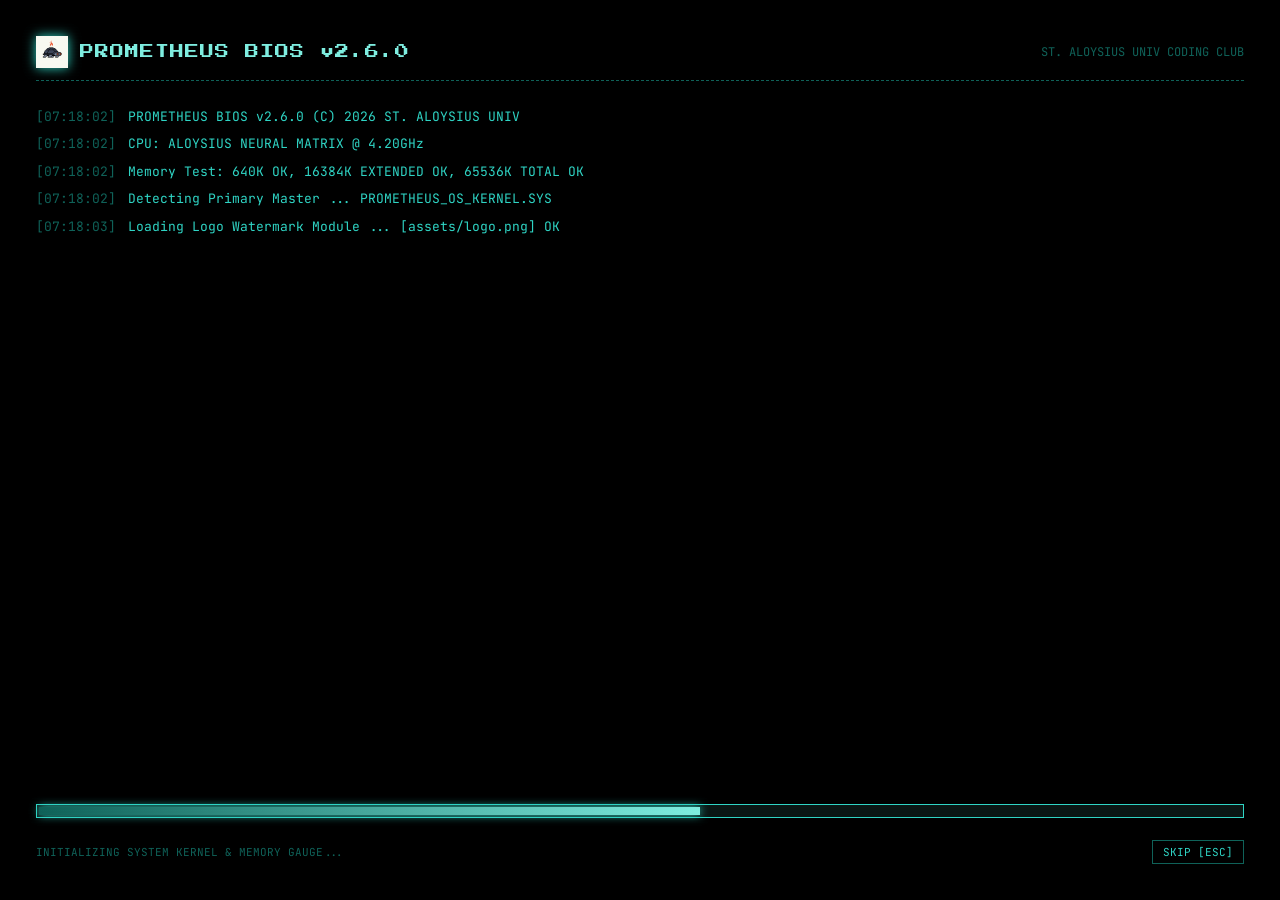
==== index.html @ f78c25d0 "Add full project files" ====
<!DOCTYPE html>
<html lang="en">
<head>
  <meta charset="UTF-8">
  <meta name="viewport" content="width=device-width, initial-scale=1.0">
  <title>Prometheus OS — St. Aloysius Coding Club</title>
  
  <!-- Fonts -->
  <link rel="preconnect" href="https://fonts.googleapis.com">
  <link rel="preconnect" href="https://fonts.gstatic.com" crossorigin>
  <link href="https://fonts.googleapis.com/css2?family=JetBrains+Mono:ital,wght@0,400;0,600;0,700;1,400&family=Press+Start+2P&family=Space+Grotesk:wght@400;500;600;700&display=swap" rel="stylesheet">
  
  <link rel="stylesheet" href="styles.css">
</head>
<body>

  <!-- CRT Scanline & Grain Texture Overlay -->
  <div class="scanline-overlay crt-flicker"></div>

  <!-- 1. BOOT SCREEN (BIOS) -->
  <div id="boot-screen">
    <div class="boot-header">
      <div class="boot-brand-wrap">
        <img src="assets/logo.png" class="boot-logo-img" alt="Official Logo">
        <span class="boot-title">PROMETHEUS BIOS v2.6.0</span>
      </div>
      <span class="boot-ver">ST. ALOYSIUS UNIV CODING CLUB</span>
    </div>
    
    <div class="boot-terminal" id="boot-terminal">
      <!-- Monospace typewriter lines generated via script.js -->
    </div>

    <div class="boot-progress-wrap">
      <div class="boot-progress-bar">
        <div class="boot-progress-fill" id="boot-progress-fill"></div>
      </div>
      <div class="boot-footer">
        <span>INITIALIZING SYSTEM KERNEL & MEMORY GAUGE...</span>
        <button class="boot-skip-btn" id="boot-skip-btn">SKIP [ESC]</button>
      </div>
    </div>
  </div>

  <!-- 2. OS SPLASH LOADING SCREEN -->
  <div id="loading-screen">
    <div class="splash-mascot-container">
      <img src="assets/logo.png" class="splash-official-logo" alt="Official Logo">
      <div class="splash-title">PROMETHEUS OS v2.6</div>
      <div class="splash-sub">ST. ALOYSIUS CODING CLUB</div>
    </div>

    <div class="segmented-loader">
      <div class="seg"></div>
      <div class="seg"></div>
      <div class="seg"></div>
      <div class="seg"></div>
      <div class="seg"></div>
      <div class="seg"></div>
      <div class="seg"></div>
      <div class="seg"></div>
    </div>
  </div>

  <!-- 3. DESKTOP ENVIRONMENT -->
  <div id="desktop">

    <!-- Official Logo Wallpaper Watermark -->
    <img src="assets/logo.png" class="desktop-wallpaper-logo" alt="Prometheus Official Logo Watermark">

    <!-- Desktop Icons Grid -->
    <div class="desktop-icon-grid">

      <!-- Manifesto Icon -->
      <div class="desktop-icon" data-window="manifesto-win">
        <svg class="desktop-icon-svg" viewBox="0 0 32 32">
          <rect x="2" y="4" width="28" height="24" rx="2" fill="#101F1C" stroke="#2FD4C4" stroke-width="2"/>
          <rect x="2" y="4" width="28" height="6" fill="#1B3B36"/>
          <circle cx="6" cy="7" r="1.5" fill="#FF6A3D"/>
          <circle cx="10" cy="7" r="1.5" fill="#7FEDE0"/>
          <path d="M6 16 L10 19 L6 22" stroke="#2FD4C4" stroke-width="2" fill="none"/>
        </svg>
        <span class="desktop-icon-label">Manifesto.exe</span>
      </div>

      <!-- Trails Folder Icon -->
      <div class="desktop-icon" data-window="trails-win">
        <svg class="desktop-icon-svg" viewBox="0 0 32 32">
          <path d="M2,8 L12,8 L15,11 L30,11 L30,26 L2,26 Z" fill="#0F6158" stroke="#2FD4C4" stroke-width="2"/>
          <path d="M5,14 L27,14" stroke="#7FEDE0" stroke-width="1.5"/>
          <rect x="8" y="17" width="4" height="4" fill="#2FD4C4"/>
          <rect x="14" y="17" width="4" height="4" fill="#7FEDE0"/>
        </svg>
        <span class="desktop-icon-label">Trails/</span>
      </div>

      <!-- Events Browser Icon -->
      <div class="desktop-icon" data-window="browser-win">
        <svg class="desktop-icon-svg" viewBox="0 0 32 32">
          <circle cx="16" cy="16" r="13" fill="#101F1C" stroke="#2FD4C4" stroke-width="2"/>
          <ellipse cx="16" cy="16" rx="6" ry="13" fill="none" stroke="#7FEDE0" stroke-width="1.5"/>
          <line x1="3" y1="16" x2="29" y2="16" stroke="#7FEDE0" stroke-width="1.5"/>
        </svg>
        <span class="desktop-icon-label">Browser.exe</span>
      </div>

      <!-- Mentors Community Icon -->
      <div class="desktop-icon" data-window="mentors-win">
        <svg class="desktop-icon-svg" viewBox="0 0 32 32">
          <rect x="4" y="4" width="24" height="24" rx="3" fill="#101F1C" stroke="#2FD4C4" stroke-width="2"/>
          <circle cx="16" cy="13" r="4" fill="#7FEDE0"/>
          <path d="M8 24 C8 19, 24 19, 24 24" stroke="#2FD4C4" stroke-width="2" fill="none"/>
        </svg>
        <span class="desktop-icon-label">Mentors.exe</span>
      </div>

      <!-- Trail Tracker Icon -->
      <div class="desktop-icon" data-window="progress-win">
        <svg class="desktop-icon-svg" viewBox="0 0 32 32">
          <rect x="5" y="4" width="22" height="24" fill="#101F1C" stroke="#2FD4C4" stroke-width="2"/>
          <path d="M9 12 L13 16 L22 8" stroke="#7FEDE0" stroke-width="2" fill="none"/>
          <line x1="9" y1="21" x2="23" y2="21" stroke="#2FD4C4" stroke-width="2"/>
        </svg>
        <span class="desktop-icon-label">Progress.exe</span>
      </div>

      <!-- How-It-Works Icon -->
      <div class="desktop-icon" data-window="howitworks-win">
        <svg class="desktop-icon-svg" viewBox="0 0 32 32">
          <rect x="5" y="3" width="22" height="26" fill="#101F1C" stroke="#2FD4C4" stroke-width="2"/>
          <line x1="9" y1="8" x2="23" y2="8" stroke="#7FEDE0" stroke-width="2"/>
          <line x1="9" y1="14" x2="23" y2="14" stroke="#0F6158" stroke-width="1.5"/>
          <line x1="9" y1="20" x2="19" y2="20" stroke="#2FD4C4" stroke-width="1.5"/>
        </svg>
        <span class="desktop-icon-label">How-It-Works.txt</span>
      </div>

      <!-- Snake Game Icon -->
      <div class="desktop-icon" data-window="snake-win">
        <svg class="desktop-icon-svg" viewBox="0 0 32 32">
          <rect x="3" y="3" width="26" height="26" fill="#000" stroke="#FF6A3D" stroke-width="2"/>
          <path d="M8 8 H18 V16 H10 V24 H22" stroke="#2FD4C4" stroke-width="2.5" fill="none"/>
          <rect x="20" y="22" width="4" height="4" fill="#FF6A3D"/>
        </svg>
        <span class="desktop-icon-label">Snake.exe</span>
      </div>

      <!-- CodeBreaker Memory Game Icon -->
      <div class="desktop-icon" data-window="memory-win">
        <svg class="desktop-icon-svg" viewBox="0 0 32 32">
          <rect x="4" y="4" width="11" height="11" fill="#101F1C" stroke="#2FD4C4" stroke-width="1.5"/>
          <rect x="17" y="4" width="11" height="11" fill="#0F6158" stroke="#7FEDE0" stroke-width="1.5"/>
          <rect x="4" y="17" width="11" height="11" fill="#0F6158" stroke="#7FEDE0" stroke-width="1.5"/>
          <rect x="17" y="17" width="11" height="11" fill="#101F1C" stroke="#2FD4C4" stroke-width="1.5"/>
        </svg>
        <span class="desktop-icon-label">CodeBreaker.exe</span>
      </div>

      <!-- SysMon Icon -->
      <div class="desktop-icon" data-window="sysmon-win">
        <svg class="desktop-icon-svg" viewBox="0 0 32 32">
          <rect x="3" y="5" width="26" height="22" fill="#101F1C" stroke="#2FD4C4" stroke-width="2"/>
          <path d="M6 18 L11 12 L16 20 L21 10 L26 18" stroke="#7FEDE0" stroke-width="2" fill="none"/>
        </svg>
        <span class="desktop-icon-label">SysMon.exe</span>
      </div>

      <!-- Terminal CLI Icon -->
      <div class="desktop-icon" data-window="terminal-win">
        <svg class="desktop-icon-svg" viewBox="0 0 32 32">
          <rect x="3" y="5" width="26" height="22" fill="#000" stroke="#7FEDE0" stroke-width="2"/>
          <text x="6" y="17" fill="#2FD4C4" font-family="monospace" font-size="10" font-weight="bold">>_</text>
        </svg>
        <span class="desktop-icon-label">Terminal.exe</span>
      </div>

    </div>

    <!-- 4. WINDOWS CONTAINER -->
    <div id="windows-container">

      <!-- MANIFESTO WINDOW -->
      <div class="window" id="manifesto-win" style="top: 30px; left: 50px; width: 620px; height: 480px;">
        <div class="window-title-bar">
          <div class="window-title-left">
            <img src="assets/logo.png" class="window-title-icon" alt="Logo">
            <span class="window-title-text">Manifesto.exe — Club Ethos</span>
          </div>
          <div class="window-controls">
            <button class="window-btn min-btn">_</button>
            <button class="window-btn max-btn">□</button>
            <button class="window-btn close-btn">X</button>
          </div>
        </div>
        <div class="window-body">
          <div class="window-header">
            <div class="window-eyebrow">St. Aloysius (Deemed to be University) — Student Coding Club</div>
            <h2 class="window-h2">Fire was never meant to stay on the mountain.</h2>
          </div>

          <div class="manifesto-quote">
            "Knowledge isn't handed down. <span>It's taken.</span>"
          </div>

          <p style="margin-bottom: 16px; opacity: 0.9;">
            The myth isn't about theft — it's about refusing to let knowledge stay rationed. Prometheus runs on the same idea: technology shouldn't require permission, pedigree, or a head start to access. No prerequisite knowledge, no placement funnel, no gatekeeping. Pick a trail, show up, start making things.
          </p>

          <div class="tenets-grid">
            <div class="tenet-card">
              <div class="tenet-num">01 / TECH LITERACY</div>
              <div class="tenet-title">Understand the machine</div>
              <div class="tenet-desc">We teach how things work underneath, not just how to pass an interview. Curiosity about the "why" is the entry requirement — nothing else.</div>
            </div>

            <div class="tenet-card">
              <div class="tenet-num">02 / NO GATEKEEPING</div>
              <div class="tenet-title">Freedom of technology</div>
              <div class="tenet-desc">No hidden hierarchy, no "ask a senior first." Whatever a mentor knows, a first-year should be able to reach for it on day one.</div>
            </div>

            <div class="tenet-card">
              <div class="tenet-num">03 / SCRAPPY BY DESIGN</div>
              <div class="tenet-title">Small, fast, unbureaucratic</div>
              <div class="tenet-desc">Prometheus isn't a placement pipeline dressed up as a club. It's a small skunkworks team — built to move on curiosity, not calendar quotas.</div>
            </div>
          </div>
          
          <div class="faculty-credit" style="margin-top: 24px;">
            FACULTY COORDINATOR — DR. GLENSON TONEY
          </div>
        </div>
      </div>

      <!-- EVENTS & HACKATHON BROWSER WINDOW -->
      <div class="window" id="browser-win" style="top: 50px; left: 160px; width: 720px; height: 530px;">
        <div class="window-title-bar">
          <div class="window-title-left">
            <span class="window-title-text">Browser.exe — Aloysius-Net Explorer</span>
          </div>
          <div class="window-controls">
            <button class="window-btn min-btn">_</button>
            <button class="window-btn max-btn">□</button>
            <button class="window-btn close-btn">X</button>
          </div>
        </div>

        <div class="browser-toolbar">
          <button class="browser-btn">◄ Back</button>
          <button class="browser-btn">► Forward</button>
          <button class="browser-btn">↻ Refresh</button>
          <input type="text" class="browser-address-bar" value="http://prometheus.aloysius.edu/events-and-hackathons" readonly>
        </div>

        <div class="window-body">
          <div class="window-header">
            <div class="window-eyebrow">Hackathon & Event Archives</div>
            <h2 class="window-h2">Prometheus Student Builders in Action</h2>
          </div>

          <div class="gallery-grid">
            <!-- Card 1 -->
            <div class="gallery-card">
              <img src="assets/hackathon_certificates.jpg" class="gallery-img" alt="National Hackathon Certificate of Excellence">
              <div class="gallery-title">CodeSprint 2026 National Hackathon</div>
              <div class="gallery-date">FEBRUARY 2026 — ALOYSIUS AUDITORIUM</div>
              <div class="gallery-desc">Prometheus engineering teams awarded Certificate of Excellence at the 2026 National Level Hackathon.</div>
            </div>

            <!-- Card 2 -->
            <div class="gallery-card">
              <img src="assets/coding_session.jpg" class="gallery-img" alt="Deep Work Sprint">
              <div class="gallery-title">Deep Work & Collaborative Sprint</div>
              <div class="gallery-date">WEEKLY SESSIONS — ST. ALOYSIUS LAB</div>
              <div class="gallery-desc">Students pair programming on web & backend trails, debugging real-world systems together.</div>
            </div>

            <!-- Card 3 -->
            <div class="gallery-card">
              <img src="assets/skunkworks_lab.jpg" class="gallery-img" alt="Skunkworks Hardware Lab">
              <div class="gallery-title">Hardware & Skunkworks Lab</div>
              <div class="gallery-date">JANUARY 2026 — INNOVATION CENTER</div>
              <div class="gallery-desc">Hands-on microcontrollers, robotics builds, and embedded IoT prototype testing.</div>
            </div>

            <!-- Card 4 -->
            <div class="gallery-card">
              <img src="assets/classroom_dev.jpg" class="gallery-img" alt="Classroom Live Contest">
              <div class="gallery-date">AUGUST 2026 — CS LAB</div>
              <div class="gallery-title">Competitive Programming Contest</div>
              <div class="gallery-desc">Time-pressured algorithmic challenge session with peer mentors assisting first-years.</div>
            </div>

            <!-- Card 5 -->
            <div class="gallery-card">
              <img src="assets/group_photo.png" class="gallery-img" alt="Community Team Victory">
              <div class="gallery-title">Prometheus Community Gathering</div>
              <div class="gallery-date">ST. ALOYSIUS UNIVERSITY</div>
              <div class="gallery-desc">The skunkworks team celebrating project milestones with zero gatekeeping and high energy.</div>
            </div>
          </div>
        </div>
      </div>

      <!-- MENTORS WINDOW -->
      <div class="window" id="mentors-win" style="top: 80px; left: 220px; width: 640px; height: 480px;">
        <div class="window-title-bar">
          <div class="window-title-left">
            <span class="window-title-text">Mentors.exe — Peer Mentors & Advisory</span>
          </div>
          <div class="window-controls">
            <button class="window-btn min-btn">_</button>
            <button class="window-btn max-btn">□</button>
            <button class="window-btn close-btn">X</button>
          </div>
        </div>
        <div class="window-body">
          <div class="window-header">
            <div class="window-eyebrow">Peer-Led Mentorship</div>
            <h2 class="window-h2">Meet Your Prometheus Mentors</h2>
          </div>

          <div class="mentors-grid">
            <div class="mentor-card">
              <div class="mentor-avatar">GT</div>
              <div class="mentor-name">Dr. Glenson Toney</div>
              <div class="mentor-role">Faculty Coordinator</div>
              <div class="mentor-trail-badge">CLUB ADVISOR</div>
            </div>

            <div class="mentor-card">
              <div class="mentor-avatar">SA</div>
              <div class="mentor-name">Samarth</div>
              <div class="mentor-role">Peer Mentor</div>
              <div class="mentor-trail-badge">WEB & BACKEND</div>
            </div>

            <div class="mentor-card">
              <div class="mentor-avatar">RO</div>
              <div class="mentor-name">Robin</div>
              <div class="mentor-role">Peer Mentor</div>
              <div class="mentor-trail-badge">COMPETITIVE PROG</div>
            </div>

            <div class="mentor-card">
              <div class="mentor-avatar">SH</div>
              <div class="mentor-name">Shreyas</div>
              <div class="mentor-role">Peer Mentor</div>
              <div class="mentor-trail-badge">MACHINE LEARNING</div>
            </div>

            <div class="mentor-card">
              <div class="mentor-avatar">AN</div>
              <div class="mentor-name">Ananya</div>
              <div class="mentor-role">Peer Mentor</div>
              <div class="mentor-trail-badge">APP DEVELOPMENT</div>
            </div>

            <div class="mentor-card">
              <div class="mentor-avatar">NI</div>
              <div class="mentor-name">Nihal</div>
              <div class="mentor-role">Peer Mentor</div>
              <div class="mentor-trail-badge">OPEN SOURCE</div>
            </div>
          </div>
        </div>
      </div>

      <!-- TRAIL PROGRESS TRACKER WINDOW -->
      <div class="window" id="progress-win" style="top: 90px; left: 100px; width: 620px; height: 490px;">
        <div class="window-title-bar">
          <div class="window-title-left">
            <span class="window-title-text">Progress.exe — Student Trail Dashboard</span>
          </div>
          <div class="window-controls">
            <button class="window-btn min-btn">_</button>
            <button class="window-btn max-btn">□</button>
            <button class="window-btn close-btn">X</button>
          </div>
        </div>
        <div class="window-body">
          <div class="window-header">
            <div class="window-eyebrow">Personal Trail Milestone Tracker</div>
            <h2 class="window-h2">Track Completed Sessions & Challenges</h2>
          </div>

          <div class="tracker-summary">
            <div>
              <div style="font-family: var(--font-mono); font-size: 11px; color: var(--teal);">OVERALL TRAIL COMPLETION</div>
              <div class="tracker-pct" id="tracker-pct-val">42%</div>
            </div>
            <div style="width: 60%;">
              <div class="tracker-bar">
                <div class="tracker-fill" id="tracker-fill-val"></div>
              </div>
            </div>
          </div>

          <div class="checklist-group">
            <div class="checklist-item" data-done="true">
              <div class="checklist-cb">✓</div>
              <div><b>Fundamentals 01</b>: Logic building, CLI basics & Git setup</div>
            </div>
            <div class="checklist-item" data-done="true">
              <div class="checklist-cb">✓</div>
              <div><b>Web Dev 01</b>: HTML5 semantic tags & CSS grid layouts</div>
            </div>
            <div class="checklist-item" data-done="true">
              <div class="checklist-cb">✓</div>
              <div><b>Backend 01</b>: HTTP protocols, RESTful routes & Express basics</div>
            </div>
            <div class="checklist-item" data-done="false">
              <div class="checklist-cb"></div>
              <div><b>Machine Learning 01</b>: NumPy, Pandas & linear regression math</div>
            </div>
            <div class="checklist-item" data-done="false">
              <div class="checklist-cb"></div>
              <div><b>App Dev 01</b>: Mobile UI components & state management</div>
            </div>
            <div class="checklist-item" data-done="false">
              <div class="checklist-cb"></div>
              <div><b>Open Source 01</b>: Forking repos & submitting first Pull Request</div>
            </div>
          </div>
        </div>
      </div>

      <!-- TRAILS WINDOW -->
      <div class="window" id="trails-win" style="top: 70px; left: 140px; width: 680px; height: 500px;">
        <div class="window-title-bar">
          <div class="window-title-left">
            <span class="window-title-text">Trails/ — 7 Specialized Tracks</span>
          </div>
          <div class="window-controls">
            <button class="window-btn min-btn">_</button>
            <button class="window-btn max-btn">□</button>
            <button class="window-btn close-btn">X</button>
          </div>
        </div>
        <div class="window-body">
          <div class="window-header">
            <div class="window-eyebrow">Self-select your path from day one</div>
            <h2 class="window-h2">Learning Trails</h2>
          </div>

          <div class="trails-grid">
            <div class="trail-card">
              <div class="trail-tag">TRAIL — 01</div>
              <div class="trail-name">Beginner / Fundamentals</div>
              <div class="trail-desc">Never written a line of code? Start here. Logic, syntax, and mental models.</div>
            </div>
            <div class="trail-card">
              <div class="trail-tag">TRAIL — 02</div>
              <div class="trail-name">Web Development</div>
              <div class="trail-desc">HTML to full-stack — ship real interfaces people can click on.</div>
            </div>
            <div class="trail-card">
              <div class="trail-tag">TRAIL — 03</div>
              <div class="trail-name">Backend Development</div>
              <div class="trail-desc">Servers, databases, APIs — the plumbing that makes everything work.</div>
            </div>
            <div class="trail-card">
              <div class="trail-tag">TRAIL — 04</div>
              <div class="trail-name">Machine Learning</div>
              <div class="trail-desc">Models, data, and the math underneath — from first principles.</div>
            </div>
            <div class="trail-card">
              <div class="trail-tag">TRAIL — 05</div>
              <div class="trail-name">App Development</div>
              <div class="trail-desc">Mobile-first builds — from prototype to device.</div>
            </div>
            <div class="trail-card">
              <div class="trail-tag">TRAIL — 06</div>
              <div class="trail-name">Competitive Programming</div>
              <div class="trail-desc">Algorithms under pressure — hackathons and contest problem sets.</div>
            </div>
            <div class="trail-card">
              <div class="trail-tag">TRAIL — 07</div>
              <div class="trail-name">Open Source Contribution</div>
              <div class="trail-desc">Read real codebases, send pull requests, work in the open.</div>
            </div>
          </div>
        </div>
      </div>

      <!-- HOW IT WORKS WINDOW -->
      <div class="window" id="howitworks-win" style="top: 100px; left: 200px; width: 600px; height: 460px;">
        <div class="window-title-bar">
          <div class="window-title-left">
            <span class="window-title-text">How-It-Works.txt — Protocol</span>
          </div>
          <div class="window-controls">
            <button class="window-btn min-btn">_</button>
            <button class="window-btn max-btn">□</button>
            <button class="window-btn close-btn">X</button>
          </div>
        </div>
        <div class="window-body">
          <div class="window-header">
            <div class="window-eyebrow">Operating Instructions</div>
            <h2 class="window-h2">Enrol. Pick trails. Show up.</h2>
          </div>

          <div class="how-steps">
            <div class="how-step-row">
              <div class="step-num">01</div>
              <div>
                <div class="step-title">Enrol as a student</div>
                <div class="step-desc">Sign up and choose up to three trails that interest you. No screening test, no prior-experience requirement.</div>
              </div>
            </div>

            <div class="how-step-row">
              <div class="step-num">02</div>
              <div>
                <div class="step-title">Follow your trails</div>
                <div class="step-desc">Mentors post announcements, session notices, notes, and resources directly to each trail. Pull what's useful, skip what isn't.</div>
              </div>
            </div>

            <div class="how-step-row">
              <div class="step-num">03</div>
              <div>
                <div class="step-title">Learn from mentors, not a syllabus</div>
                <div class="step-desc">Sessions are peer-led by students who've been where you are. Ask questions a lecture hall doesn't leave room for.</div>
              </div>
            </div>

            <div class="how-step-row">
              <div class="step-num">04</div>
              <div>
                <div class="step-title">Grow into one</div>
                <div class="step-desc">Stick around and know your trail well? Mentors can be promoted from within — Prometheus runs on people who came up through it.</div>
              </div>
            </div>
          </div>
        </div>
      </div>

      <!-- SNAKE GAME WINDOW -->
      <div class="window" id="snake-win" style="top: 40px; left: 180px; width: 380px; height: 440px;">
        <div class="window-title-bar">
          <div class="window-title-left">
            <span class="window-title-text">Snake.exe — Flame Turtle Arcade</span>
          </div>
          <div class="window-controls">
            <button class="window-btn min-btn">_</button>
            <button class="window-btn max-btn">□</button>
            <button class="window-btn close-btn">X</button>
          </div>
        </div>
        <div class="window-body" style="display: flex; flex-direction: column; align-items: center; justify-content: center;">
          <div class="game-score-bar">
            <span id="snake-score">SCORE: 0</span>
            <span id="snake-high">HIGH: 0</span>
          </div>
          <canvas id="snake-canvas" class="snake-canvas" width="288" height="288"></canvas>
          <div style="font-family: var(--font-mono); font-size: 10px; color: var(--teal-dim); margin-top: 8px;">Controls: Arrow Keys / WASD</div>
        </div>
      </div>

      <!-- CODEBREAKER MEMORY GAME WINDOW -->
      <div class="window" id="memory-win" style="top: 60px; left: 240px; width: 440px; height: 460px;">
        <div class="window-title-bar">
          <div class="window-title-left">
            <span class="window-title-text">CodeBreaker.exe — Matrix Decoder</span>
          </div>
          <div class="window-controls">
            <button class="window-btn min-btn">_</button>
            <button class="window-btn max-btn">□</button>
            <button class="window-btn close-btn">X</button>
          </div>
        </div>
        <div class="window-body" style="display: flex; flex-direction: column; align-items: center; justify-content: center;">
          <div style="font-family: var(--font-mono); font-size: 11px; color: var(--teal-bright); margin-bottom: 12px;" id="memory-status">Decode all 8 tech pairs!</div>
          <div class="card-match-grid" id="memory-card-grid"></div>
        </div>
      </div>

      <!-- SYSTEM MONITOR WINDOW -->
      <div class="window" id="sysmon-win" style="top: 110px; left: 260px; width: 480px; height: 380px;">
        <div class="window-title-bar">
          <div class="window-title-left">
            <span class="window-title-text">SysMon.exe — Hardware & RAM Meter</span>
          </div>
          <div class="window-controls">
            <button class="window-btn min-btn">_</button>
            <button class="window-btn max-btn">□</button>
            <button class="window-btn close-btn">X</button>
          </div>
        </div>
        <div class="window-body">
          <div class="window-header">
            <div class="window-eyebrow">Real-Time System Metrics</div>
            <h2 class="window-h2">Hardware Monitor</h2>
          </div>

          <div class="sysmon-grid">
            <div class="gauge-box">
              <div class="gauge-title">PHYSICAL MEMORY (RAM)</div>
              <div class="gauge-val" id="sysmon-ram-val">324 MB / 1024 MB (31%)</div>
              <div class="gauge-bar-wrap">
                <div class="gauge-bar-fill" id="sysmon-ram-fill" style="width: 31%;"></div>
              </div>
            </div>

            <div class="gauge-box">
              <div class="gauge-title">CPU NEURAL LOAD</div>
              <div class="gauge-val" id="sysmon-cpu-val">14% Load</div>
              <div class="gauge-bar-wrap">
                <div class="gauge-bar-fill" id="sysmon-cpu-fill" style="width: 14%;"></div>
              </div>
            </div>
          </div>

          <table class="process-table">
            <thead>
              <tr>
                <th>PID</th>
                <th>PROCESS NAME</th>
                <th>MEM USAGE</th>
                <th>STATUS</th>
              </tr>
            </thead>
            <tbody>
              <tr>
                <td>001</td>
                <td>kernel_prometheus.sys</td>
                <td>48 MB</td>
                <td>RUNNING</td>
              </tr>
              <tr>
                <td>002</td>
                <td>gui_desktop_engine.dll</td>
                <td>84 MB</td>
                <td>ACTIVE</td>
              </tr>
              <tr>
                <td>003</td>
                <td>trails_skunkworks.exe</td>
                <td>32 MB</td>
                <td>IDLE</td>
              </tr>
              <tr>
                <td>004</td>
                <td>synth_audio_driver.sys</td>
                <td>12 MB</td>
                <td>STANDBY</td>
              </tr>
            </tbody>
          </table>
        </div>
      </div>

      <!-- TERMINAL CLI WINDOW -->
      <div class="window" id="terminal-win" style="top: 130px; left: 130px; width: 540px; height: 380px;">
        <div class="window-title-bar">
          <div class="window-title-left">
            <span class="window-title-text">Terminal.exe — Interactive Shell</span>
          </div>
          <div class="window-controls">
            <button class="window-btn min-btn">_</button>
            <button class="window-btn max-btn">□</button>
            <button class="window-btn close-btn">X</button>
          </div>
        </div>
        <div class="window-body terminal-body">
          <div class="terminal-output" id="terminal-cli-output">
            <div>PROMETHEUS CLI v2.6 [St. Aloysius Skunkworks Shell]</div>
            <div>Type 'help' to view available system commands.</div>
            <div>--------------------------------------------------</div>
          </div>
          <div class="terminal-input-row">
            <span class="terminal-prompt">guest@prometheus:~$</span>
            <input type="text" class="terminal-input" id="terminal-cli-input" placeholder="type a command..." autofocus>
          </div>
        </div>
      </div>

    </div>

  </div>

  <!-- 5. TASKBAR & START MENU -->
  <div id="taskbar">

    <div class="start-btn" id="start-btn">
      <img src="assets/logo.png" class="start-logo-img" alt="Start Logo">
      <span class="start-btn-text">PROMETHEUS</span>
    </div>

    <div class="taskbar-divider"></div>

    <div class="taskbar-tabs" id="taskbar-tabs">
      <!-- Active Window Tabs generated dynamically in script.js -->
    </div>

    <div class="taskbar-divider"></div>

    <div class="tray-area">
      <button class="tray-btn" id="tray-sound-btn" title="Toggle Synth Sound">
        <span id="sound-icon" style="font-family: var(--font-mono); font-size: 9px;">VOL</span>
      </button>
      <button class="tray-btn" id="tray-replay-btn" title="Replay BIOS Boot Sequence">
        <span style="font-family: var(--font-mono); font-size: 9px;">RST</span>
      </button>
      <div class="taskbar-clock" id="taskbar-clock">12:00:00 AM</div>
    </div>

  </div>

  <!-- START MENU POPOVER -->
  <div id="start-menu">
    <div class="start-menu-header">
      <img src="assets/logo.png" class="start-menu-logo" alt="Logo">
      <div>
        <div class="start-menu-title">PROMETHEUS OS</div>
        <div style="font-family: var(--font-mono); font-size: 9px; color: #0A1614;">v2.6 Skunkworks</div>
      </div>
    </div>
    <div class="start-menu-items">
      <div class="start-menu-item" data-window="manifesto-win">📄 Manifesto.exe</div>
      <div class="start-menu-item" data-window="trails-win">📁 Trails/</div>
      <div class="start-menu-item" data-window="browser-win">🌐 Browser.exe (Events)</div>
      <div class="start-menu-item" data-window="mentors-win">👥 Mentors.exe</div>
      <div class="start-menu-item" data-window="progress-win">📊 Progress.exe</div>
      <div class="start-menu-item" data-window="snake-win">🎮 Snake.exe</div>
      <div class="start-menu-item" data-window="memory-win">🧩 CodeBreaker.exe</div>
      <div class="start-menu-item" data-window="sysmon-win">⚡ SysMon.exe</div>
      <div class="start-menu-item" data-window="terminal-win">💻 Terminal.exe</div>
      <div class="start-menu-divider"></div>
      <div class="start-menu-item" data-action="replay-boot">🔄 Replay BIOS Boot</div>
      <div class="start-menu-item" data-action="toggle-sound">🔊 Toggle Sound FX</div>
    </div>
  </div>

  <!-- 6. DESKTOP RIGHT-CLICK CONTEXT MENU -->
  <div id="context-menu">
    <div class="context-menu-item" data-action="refresh">⚡ Refresh Desktop</div>
    <div class="context-menu-item" data-action="open-terminal">💻 Open Terminal</div>
    <div class="context-menu-item" data-action="replay-boot">🔄 Replay BIOS Boot</div>
    <div class="context-menu-item" data-action="about">ℹ️ About Prometheus</div>
  </div>

  <script src="script.js"></script>
</body>
</html>
---- styles.css ----
/* PROMETHEUS RETRO OS - STYLESHEET */
@import url('https://fonts.googleapis.com/css2?family=JetBrains+Mono:ital,wght@0,400;0,600;0,700;1,400&family=Press+Start+2P&family=Space+Grotesk:wght@400;500;600;700&display=swap');

:root {
  /* Color Palette strictly defined by requirements */
  --bg-base: #0A1614;      /* near-black, teal undertone — page background */
  --panel: #101F1C;        /* window/panel background */
  --border: #1B3B36;       /* dividers, window borders */
  --teal: #2FD4C4;         /* primary accent — glowing text, active states, progress bars */
  --teal-bright: #7FEDE0;  /* hover/active glow, cursor blink */
  --teal-dim: #0F6158;     /* secondary/disabled text */
  --cream: #EAF6F3;        /* body text inside windows */
  --flame: #FF6A3D;        /* SOLE warm accent — mascot flame + one CTA button only */

  /* Typography */
  --font-pixel: 'Press Start 2P', monospace;
  --font-body: 'Space Grotesk', sans-serif;
  --font-mono: 'JetBrains Mono', monospace;
}

* {
  margin: 0;
  padding: 0;
  box-sizing: border-box;
  user-select: none;
  -webkit-user-select: none;
}

html, body {
  width: 100vw;
  height: 100vh;
  overflow: hidden;
  background-color: var(--bg-base);
  color: var(--cream);
  font-family: var(--font-body);
  line-height: 1.5;
  font-size: 14px;
}

::selection {
  background: var(--teal);
  color: var(--bg-base);
}

/* Custom Scrollbars */
::-webkit-scrollbar {
  width: 8px;
  height: 8px;
}
::-webkit-scrollbar-track {
  background: var(--panel);
  border: 1px solid var(--border);
}
::-webkit-scrollbar-thumb {
  background: var(--teal-dim);
  border-radius: 0px;
}
::-webkit-scrollbar-thumb:hover {
  background: var(--teal);
}

/* Custom Retro Pixel Cursor */
body, button, a, input, select, textarea, .desktop-icon, .window-title-bar {
  cursor: url("data:image/svg+xml,%3Csvg xmlns='http://www.w3.org/2000/svg' width='16' height='16' viewBox='0 0 16 16'%3E%3Cpath fill='%232FD4C4' stroke='%230A1614' stroke-width='1' d='M0,0 L0,14 L4,10 L7,16 L9,15 L6,9 L12,9 Z'/%3E%3C/svg%3E"), auto;
}

/* CRT Scanline & Grain Overlay */
.scanline-overlay {
  position: fixed;
  inset: 0;
  pointer-events: none;
  z-index: 999999;
  background: repeating-linear-gradient(
    to bottom,
    rgba(47, 212, 196, 0.025) 0px,
    rgba(47, 212, 196, 0.025) 1px,
    transparent 1px,
    transparent 3px
  );
  mix-blend-mode: overlay;
  opacity: 0.85;
}

.crt-flicker {
  animation: crtFlicker 0.15s infinite alternate;
}

@keyframes crtFlicker {
  0% { opacity: 0.98; }
  100% { opacity: 1; }
}

/* ==========================================================================
   1. BOOT SCREEN
   ========================================================================== */
#boot-screen {
  position: fixed;
  inset: 0;
  background-color: #000;
  z-index: 10000;
  display: flex;
  flex-direction: column;
  justify-content: space-between;
  padding: 36px;
  font-family: var(--font-mono);
  color: var(--teal);
}

.boot-header {
  display: flex;
  justify-content: space-between;
  align-items: center;
  border-bottom: 1px dashed var(--teal-dim);
  padding-bottom: 12px;
  margin-bottom: 24px;
}

.boot-brand-wrap {
  display: flex;
  align-items: center;
  gap: 12px;
}

.boot-logo-img {
  width: 32px;
  height: 32px;
  filter: drop-shadow(0 0 6px var(--teal));
}

.boot-title {
  font-family: var(--font-pixel);
  font-size: 14px;
  color: var(--teal-bright);
  letter-spacing: 1px;
}

.boot-ver {
  font-size: 12px;
  color: var(--teal-dim);
}

.boot-terminal {
  flex: 1;
  overflow-y: auto;
  font-size: 13px;
  line-height: 1.8;
  display: flex;
  flex-direction: column;
  gap: 4px;
}

.boot-line {
  display: flex;
  gap: 12px;
}
.boot-line .timestamp {
  color: var(--teal-dim);
}
.boot-line .msg {
  color: var(--teal);
}
.boot-line .ok {
  color: var(--teal-bright);
  font-weight: bold;
}

.boot-progress-wrap {
  margin-top: 24px;
  display: flex;
  flex-direction: column;
  gap: 10px;
}

.boot-progress-bar {
  width: 100%;
  height: 14px;
  border: 1px solid var(--teal);
  background-color: var(--bg-base);
  padding: 2px;
}

.boot-progress-fill {
  height: 100%;
  width: 0%;
  background: linear-gradient(90deg, var(--teal-dim), var(--teal-bright));
  box-shadow: 0 0 10px var(--teal);
  transition: width 0.1s linear;
}

.boot-footer {
  display: flex;
  justify-content: space-between;
  align-items: center;
  font-size: 11px;
  color: var(--teal-dim);
  margin-top: 12px;
}

.boot-skip-btn {
  background: transparent;
  border: 1px solid var(--teal-dim);
  color: var(--teal);
  font-family: var(--font-mono);
  font-size: 11px;
  padding: 4px 10px;
  cursor: pointer;
  transition: all 0.2s;
}
.boot-skip-btn:hover {
  background: var(--teal-dim);
  color: var(--teal-bright);
  border-color: var(--teal-bright);
}

/* ==========================================================================
   2. OS LOADING SPLASH SCREEN
   ========================================================================== */
#loading-screen {
  position: fixed;
  inset: 0;
  background-color: var(--bg-base);
  z-index: 9000;
  display: none;
  flex-direction: column;
  align-items: center;
  justify-content: center;
  gap: 28px;
}

.splash-mascot-container {
  display: flex;
  flex-direction: column;
  align-items: center;
  gap: 16px;
}

/* Official Logo in Splash */
.splash-official-logo {
  width: 90px;
  height: 90px;
  border-radius: 50%;
  border: 2px solid var(--teal);
  box-shadow: 0 0 25px rgba(47, 212, 196, 0.4);
  animation: logoPulse 4s infinite ease-in-out;
}

/* Pixel Mascot CSS Grid */
.mascot-frame {
  width: 176px;
  height: 208px;
  border: 2px solid var(--border);
  background: radial-gradient(circle at 50% 50%, rgba(47, 212, 196, 0.08), transparent 70%), var(--panel);
  display: flex;
  align-items: center;
  justify-content: center;
  position: relative;
  box-shadow: 0 0 20px rgba(47, 212, 196, 0.15);
}

.mascot-grid {
  display: grid;
  grid-template-columns: repeat(11, 1fr);
  grid-template-rows: repeat(13, 1fr);
  width: 143px;
  height: 169px;
  gap: 0;
}

.px {
  background: transparent;
  transition: background 0.2s ease, box-shadow 0.2s ease;
}

/* Color Legend Classes */
.px.T { background: #152C28; border: 0.2px solid rgba(47,212,196,0.1); }
.px.G { background: var(--teal-dim); box-shadow: inset 0 0 2px var(--teal); }
.px.B { background: var(--teal); box-shadow: 0 0 4px var(--teal-bright); }
.px.F { background: var(--flame); box-shadow: 0 0 6px var(--flame); }
.px.Y { background: #FFB800; box-shadow: 0 0 4px #FFB800; }
.px.E { background: var(--flame); box-shadow: 0 0 5px var(--flame); }
.px.W { background: var(--teal-bright); box-shadow: 0 0 8px var(--teal-bright); }

.splash-title {
  font-family: var(--font-pixel);
  font-size: 14px;
  color: var(--teal-bright);
  letter-spacing: 1px;
  text-shadow: 0 0 8px var(--teal);
}

.splash-sub {
  font-family: var(--font-mono);
  font-size: 12px;
  color: var(--teal-dim);
  letter-spacing: 2px;
}

.segmented-loader {
  display: flex;
  gap: 4px;
  padding: 4px;
  border: 1px solid var(--border);
  background: var(--panel);
  width: 260px;
  height: 20px;
}

.seg {
  flex: 1;
  background: transparent;
  transition: background 0.15s ease, box-shadow 0.15s ease;
}

.seg.active {
  background: var(--teal);
  box-shadow: 0 0 6px var(--teal-bright);
}

/* ==========================================================================
   3. DESKTOP ENVIRONMENT & BACKGROUND LOGO
   ========================================================================== */
#desktop {
  position: fixed;
  inset: 0;
  display: none;
  background: 
    radial-gradient(circle at 80% 20%, rgba(47, 212, 196, 0.07), transparent 45%),
    radial-gradient(circle at 20% 80%, rgba(15, 97, 88, 0.1), transparent 50%),
    var(--bg-base);
}

/* Desktop Background Official Logo Watermark */
.desktop-wallpaper-logo {
  position: absolute;
  top: 48%;
  left: 55%;
  transform: translate(-50%, -50%);
  width: 380px;
  height: 380px;
  opacity: 0.13;
  pointer-events: none;
  z-index: 1;
  filter: drop-shadow(0 0 35px var(--teal));
  animation: logoPulse 8s infinite ease-in-out;
}

@keyframes logoPulse {
  0%, 100% { transform: translate(-50%, -50%) scale(1); opacity: 0.13; }
  50% { transform: translate(-50%, -50%) scale(1.04); opacity: 0.18; }
}

/* Desktop Grid */
.desktop-icon-grid {
  position: relative;
  z-index: 10;
  display: flex;
  flex-direction: column;
  flex-wrap: wrap;
  align-content: flex-start;
  gap: 16px;
  padding: 24px;
  height: calc(100vh - 44px);
  width: max-content;
}

.desktop-icon {
  width: 95px;
  display: flex;
  flex-direction: column;
  align-items: center;
  padding: 8px 6px;
  border: 1px solid transparent;
  border-radius: 2px;
  transition: background 0.15s, border-color 0.15s, transform 0.15s;
}

.desktop-icon:hover {
  background: rgba(47, 212, 196, 0.08);
  border-color: rgba(47, 212, 196, 0.3);
  transform: translateY(-2px);
}

.desktop-icon.selected {
  background: rgba(47, 212, 196, 0.18);
  border: 1px dashed var(--teal);
  box-shadow: 0 0 10px rgba(47, 212, 196, 0.25);
}

.desktop-icon-svg {
  width: 44px;
  height: 44px;
  margin-bottom: 6px;
  filter: drop-shadow(0 2px 4px rgba(0,0,0,0.5));
}

.desktop-icon-label {
  font-family: var(--font-pixel);
  font-size: 8.5px;
  text-align: center;
  color: var(--cream);
  background: rgba(10, 22, 20, 0.78);
  padding: 3px 6px;
  border-radius: 2px;
  line-height: 1.3;
  word-break: break-word;
}

.desktop-icon.selected .desktop-icon-label {
  background: var(--teal);
  color: var(--bg-base);
  font-weight: bold;
}

/* ==========================================================================
   4. WINDOW MANAGEMENT
   ========================================================================== */
#windows-container {
  position: absolute;
  inset: 0;
  pointer-events: none;
  bottom: 40px;
  z-index: 20;
}

.window {
  position: absolute;
  pointer-events: auto;
  background-color: var(--panel);
  border: 2px solid var(--border);
  box-shadow: 
    inset 1px 1px 0px rgba(127, 237, 224, 0.15),
    inset -1px -1px 0px rgba(0, 0, 0, 0.6),
    6px 6px 20px rgba(0, 0, 0, 0.8);
  min-width: 320px;
  min-height: 240px;
  display: flex;
  flex-direction: column;
  opacity: 0;
  transform: scale(0.95);
  transition: opacity 0.15s ease, transform 0.15s ease;
  visibility: hidden;
}

.window.open {
  opacity: 1;
  transform: scale(1);
  visibility: visible;
}

.window.active {
  border-color: var(--teal);
  box-shadow: 
    0 0 14px rgba(47, 212, 196, 0.3),
    inset 1px 1px 0px rgba(127, 237, 224, 0.3),
    inset -1px -1px 0px rgba(0, 0, 0, 0.6),
    8px 8px 24px rgba(0, 0, 0, 0.85);
}

.window.minimized {
  display: none !important;
}

/* Title Bar */
.window-title-bar {
  height: 32px;
  background: linear-gradient(90deg, #0F6158 0%, #101F1C 100%);
  border-bottom: 1px solid var(--border);
  padding: 0 8px;
  display: flex;
  justify-content: space-between;
  align-items: center;
  cursor: move;
}

.window.active .window-title-bar {
  background: linear-gradient(90deg, #16524B 0%, #2FD4C4 100%);
}

.window-title-left {
  display: flex;
  align-items: center;
  gap: 8px;
  overflow: hidden;
}

.window-title-icon {
  width: 16px;
  height: 16px;
  flex-shrink: 0;
}

.window-title-text {
  font-family: var(--font-pixel);
  font-size: 10px;
  color: var(--cream);
  white-space: nowrap;
  text-overflow: ellipsis;
  overflow: hidden;
}

.window.active .window-title-text {
  color: #0A1614;
  font-weight: bold;
}

.window-controls {
  display: flex;
  gap: 4px;
}

.window-btn {
  width: 18px;
  height: 18px;
  background: var(--panel);
  border: 1px solid var(--border);
  color: var(--cream);
  font-family: var(--font-pixel);
  font-size: 9px;
  display: flex;
  align-items: center;
  justify-content: center;
  cursor: pointer;
  transition: all 0.1s;
}

.window-btn:hover {
  background: var(--teal-dim);
  color: var(--teal-bright);
}

.window-btn.close-btn:hover {
  background: #A32D2D;
  color: #FFF;
}

.window-btn:active {
  box-shadow: inset 1px 1px 2px #000;
  transform: translate(1px, 1px);
}

/* Window Content Body */
.window-body {
  flex: 1;
  padding: 18px;
  background-color: var(--panel);
  color: var(--cream);
  overflow-y: auto;
  font-family: var(--font-body);
}

.window-header {
  border-bottom: 1px solid var(--border);
  padding-bottom: 12px;
  margin-bottom: 16px;
}

.window-eyebrow {
  font-family: var(--font-mono);
  font-size: 11px;
  color: var(--teal);
  letter-spacing: 0.15em;
  text-transform: uppercase;
  display: flex;
  align-items: center;
  gap: 8px;
  margin-bottom: 6px;
}

.window-eyebrow::before {
  content: '';
  width: 6px;
  height: 6px;
  background: var(--teal);
  box-shadow: 0 0 6px var(--teal-bright);
}

.window-h2 {
  font-family: var(--font-pixel);
  font-size: 14.5px;
  color: var(--teal-bright);
  line-height: 1.4;
}

/* ==========================================================================
   5. SPECIALIZED WINDOW CONTENT MODULES
   ========================================================================== */

/* BROWSER / HACKATHON GALLERY WINDOW */
.browser-toolbar {
  display: flex;
  align-items: center;
  gap: 8px;
  background: rgba(10, 22, 20, 0.9);
  border-bottom: 1px solid var(--border);
  padding: 8px 12px;
}

.browser-btn {
  background: var(--panel);
  border: 1px solid var(--border);
  color: var(--teal);
  font-family: var(--font-mono);
  font-size: 11px;
  padding: 3px 8px;
  cursor: pointer;
}
.browser-btn:hover {
  background: var(--teal-dim);
  color: var(--teal-bright);
}

.browser-address-bar {
  flex: 1;
  background: var(--bg-base);
  border: 1px solid var(--border);
  color: var(--teal-bright);
  font-family: var(--font-mono);
  font-size: 12px;
  padding: 4px 10px;
  border-radius: 2px;
}

.gallery-grid {
  display: grid;
  grid-template-columns: repeat(auto-fit, minmax(240px, 1fr));
  gap: 16px;
  margin-top: 14px;
}

.gallery-card {
  background: rgba(10, 22, 20, 0.8);
  border: 1px solid var(--border);
  padding: 10px;
  display: flex;
  flex-direction: column;
  gap: 8px;
  transition: border-color 0.2s, transform 0.2s;
}

.gallery-card:hover {
  border-color: var(--teal);
  transform: translateY(-2px);
}

.gallery-img {
  width: 100%;
  height: 150px;
  object-fit: cover;
  border: 1px solid var(--border);
  border-radius: 2px;
}

.gallery-title {
  font-family: var(--font-body);
  font-weight: 700;
  font-size: 13.5px;
  color: var(--teal-bright);
}

.gallery-date {
  font-family: var(--font-mono);
  font-size: 10px;
  color: var(--teal-dim);
}

.gallery-desc {
  font-size: 12px;
  color: var(--cream);
  opacity: 0.85;
}

/* MENTOR COMMUNITY PROFILES */
.mentors-grid {
  display: grid;
  grid-template-columns: repeat(auto-fill, minmax(220px, 1fr));
  gap: 14px;
}

.mentor-card {
  background: rgba(10, 22, 20, 0.8);
  border: 1px solid var(--border);
  padding: 14px;
  display: flex;
  flex-direction: column;
  align-items: center;
  text-align: center;
  gap: 8px;
  transition: all 0.2s;
}

.mentor-card:hover {
  border-color: var(--teal);
  box-shadow: 0 0 12px rgba(47, 212, 196, 0.2);
}

.mentor-avatar {
  width: 60px;
  height: 60px;
  border-radius: 50%;
  border: 2px solid var(--teal);
  background: var(--panel);
  display: flex;
  align-items: center;
  justify-content: center;
  font-family: var(--font-pixel);
  font-size: 18px;
  color: var(--teal-bright);
}

.mentor-name {
  font-weight: 700;
  font-size: 14px;
  color: var(--cream);
}

.mentor-role {
  font-family: var(--font-mono);
  font-size: 10px;
  color: var(--teal);
  text-transform: uppercase;
}

.mentor-trail-badge {
  background: var(--teal-dim);
  color: var(--teal-bright);
  font-family: var(--font-mono);
  font-size: 10px;
  padding: 2px 8px;
  border-radius: 2px;
  margin-top: 4px;
}

/* TRAIL PROGRESS TRACKER */
.tracker-summary {
  background: rgba(10, 22, 20, 0.8);
  border: 1px solid var(--border);
  padding: 14px;
  display: flex;
  justify-content: space-between;
  align-items: center;
  margin-bottom: 16px;
}

.tracker-pct {
  font-family: var(--font-pixel);
  font-size: 20px;
  color: var(--teal-bright);
}

.tracker-bar {
  height: 12px;
  border: 1px solid var(--teal);
  background: var(--bg-base);
  margin-top: 6px;
}

.tracker-fill {
  height: 100%;
  width: 42%;
  background: var(--teal);
  box-shadow: 0 0 8px var(--teal);
  transition: width 0.3s ease;
}

.checklist-group {
  display: flex;
  flex-direction: column;
  gap: 10px;
}

.checklist-item {
  display: flex;
  align-items: center;
  gap: 10px;
  background: rgba(10, 22, 20, 0.5);
  border: 1px solid var(--border);
  padding: 10px 12px;
  font-size: 13px;
  cursor: pointer;
  transition: background 0.15s;
}

.checklist-item:hover {
  background: rgba(47, 212, 196, 0.08);
}

.checklist-cb {
  width: 16px;
  height: 16px;
  border: 1px solid var(--teal);
  display: flex;
  align-items: center;
  justify-content: center;
  color: var(--teal-bright);
  font-family: var(--font-pixel);
  font-size: 10px;
}

/* SYSTEM MONITOR */
.sysmon-grid {
  display: grid;
  grid-template-columns: 1fr 1fr;
  gap: 14px;
  margin-bottom: 16px;
}

.gauge-box {
  background: rgba(10, 22, 20, 0.8);
  border: 1px solid var(--border);
  padding: 14px;
  display: flex;
  flex-direction: column;
  gap: 8px;
}

.gauge-title {
  font-family: var(--font-mono);
  font-size: 11px;
  color: var(--teal);
}

.gauge-val {
  font-family: var(--font-pixel);
  font-size: 16px;
  color: var(--teal-bright);
}

.gauge-bar-wrap {
  height: 14px;
  border: 1px solid var(--teal-dim);
  background: var(--bg-base);
  padding: 1px;
}

.gauge-bar-fill {
  height: 100%;
  background: linear-gradient(90deg, var(--teal-dim), var(--teal-bright));
  transition: width 0.4s ease;
}

.process-table {
  width: 100%;
  border-collapse: collapse;
  font-family: var(--font-mono);
  font-size: 11px;
}

.process-table th, .process-table td {
  border: 1px solid var(--border);
  padding: 6px 10px;
  text-align: left;
}

.process-table th {
  background: var(--teal-dim);
  color: var(--cream);
}

/* GAMES WINDOWS */
.game-container {
  display: flex;
  flex-direction: column;
  align-items: center;
  gap: 12px;
}

.game-score-bar {
  display: flex;
  justify-content: space-between;
  width: 100%;
  max-width: 360px;
  font-family: var(--font-pixel);
  font-size: 11px;
  color: var(--teal-bright);
  background: rgba(10, 22, 20, 0.8);
  border: 1px solid var(--border);
  padding: 8px 12px;
}

.snake-canvas {
  background: #000;
  border: 2px solid var(--teal);
  box-shadow: 0 0 12px rgba(47, 212, 196, 0.2);
}

.card-match-grid {
  display: grid;
  grid-template-columns: repeat(4, 1fr);
  gap: 10px;
  width: 100%;
  max-width: 360px;
}

.card-tile {
  aspect-ratio: 1/1;
  background: var(--panel);
  border: 2px solid var(--border);
  display: flex;
  align-items: center;
  justify-content: center;
  font-family: var(--font-pixel);
  font-size: 16px;
  color: var(--teal-bright);
  cursor: pointer;
  transition: all 0.2s;
}

.card-tile:hover {
  border-color: var(--teal);
}

.card-tile.flipped {
  background: var(--teal-dim);
  border-color: var(--teal);
}

.card-tile.matched {
  background: rgba(47, 212, 196, 0.2);
  border-color: var(--teal-bright);
  opacity: 0.7;
  cursor: default;
}

/* ==========================================================================
   6. TASKBAR & START MENU
   ========================================================================== */
#taskbar {
  position: fixed;
  bottom: 0;
  left: 0;
  right: 0;
  height: 40px;
  background-color: var(--panel);
  border-top: 2px solid var(--teal-dim);
  display: flex;
  align-items: center;
  padding: 0 8px;
  gap: 8px;
  z-index: 8000;
  box-shadow: 0 -2px 10px rgba(0, 0, 0, 0.6);
}

.start-btn {
  height: 28px;
  padding: 0 10px;
  background: linear-gradient(180deg, #1B3B36 0%, #101F1C 100%);
  border: 1px solid var(--teal-dim);
  display: flex;
  align-items: center;
  gap: 8px;
  cursor: pointer;
  transition: all 0.15s;
}

.start-btn:hover, .start-btn.active {
  background: linear-gradient(180deg, #2FD4C4 0%, #0F6158 100%);
  border-color: var(--teal-bright);
  box-shadow: 0 0 8px rgba(47, 212, 196, 0.4);
}

.start-logo-img {
  width: 16px;
  height: 16px;
}

.start-btn-text {
  font-family: var(--font-pixel);
  font-size: 9.5px;
  color: var(--cream);
}
.start-btn:hover .start-btn-text, .start-btn.active .start-btn-text {
  color: #0A1614;
  font-weight: bold;
}

.taskbar-divider {
  width: 1px;
  height: 20px;
  background-color: var(--border);
  margin: 0 4px;
}

.taskbar-tabs {
  flex: 1;
  display: flex;
  gap: 6px;
  overflow-x: auto;
}

.taskbar-tab {
  height: 28px;
  padding: 0 10px;
  background: rgba(10, 22, 20, 0.8);
  border: 1px solid var(--border);
  font-family: var(--font-pixel);
  font-size: 8.5px;
  color: var(--cream);
  display: flex;
  align-items: center;
  gap: 6px;
  cursor: pointer;
  max-width: 150px;
  white-space: nowrap;
  overflow: hidden;
  text-overflow: ellipsis;
  transition: all 0.15s;
}

.taskbar-tab:hover {
  border-color: var(--teal-dim);
  background: rgba(47, 212, 196, 0.1);
}

.taskbar-tab.active {
  background: var(--teal-dim);
  border-color: var(--teal);
  color: var(--teal-bright);
  box-shadow: inset 0 0 6px rgba(47, 212, 196, 0.3);
}

.tray-area {
  display: flex;
  align-items: center;
  gap: 8px;
  padding-left: 8px;
}

.tray-btn {
  width: 26px;
  height: 26px;
  background: transparent;
  border: 1px solid var(--border);
  color: var(--teal);
  display: flex;
  align-items: center;
  justify-content: center;
  cursor: pointer;
  transition: all 0.15s;
}

.tray-btn:hover {
  background: var(--teal-dim);
  color: var(--teal-bright);
  border-color: var(--teal);
}

.taskbar-clock {
  font-family: var(--font-mono);
  font-size: 11px;
  color: var(--teal);
  padding: 4px 8px;
  background: rgba(10, 22, 20, 0.8);
  border: 1px solid var(--border);
}

/* Start Menu */
#start-menu {
  position: fixed;
  bottom: 44px;
  left: 8px;
  width: 240px;
  background: var(--panel);
  border: 2px solid var(--teal);
  box-shadow: 0 0 16px rgba(47, 212, 196, 0.25), 4px 4px 12px rgba(0,0,0,0.8);
  z-index: 8500;
  display: none;
  flex-direction: column;
}

#start-menu.open {
  display: flex;
}

.start-menu-header {
  background: linear-gradient(90deg, #0F6158 0%, #2FD4C4 100%);
  padding: 10px 12px;
  display: flex;
  align-items: center;
  gap: 10px;
  border-bottom: 1px solid var(--border);
}

.start-menu-logo {
  width: 28px;
  height: 28px;
  border-radius: 50%;
}

.start-menu-title {
  font-family: var(--font-pixel);
  font-size: 10px;
  color: #0A1614;
  font-weight: bold;
}

.start-menu-items {
  display: flex;
  flex-direction: column;
  padding: 6px 0;
}

.start-menu-item {
  padding: 9px 12px;
  display: flex;
  align-items: center;
  gap: 10px;
  font-family: var(--font-pixel);
  font-size: 8.5px;
  color: var(--cream);
  cursor: pointer;
  transition: background 0.15s, color 0.15s;
}

.start-menu-item:hover {
  background: var(--teal);
  color: #0A1614;
}

.start-menu-divider {
  height: 1px;
  background: var(--border);
  margin: 4px 0;
}

/* Context Menu */
#context-menu {
  position: fixed;
  width: 170px;
  background: var(--panel);
  border: 1px solid var(--teal);
  box-shadow: 4px 4px 10px rgba(0,0,0,0.8);
  z-index: 9500;
  display: none;
  flex-direction: column;
  padding: 4px 0;
}

.context-menu-item {
  padding: 8px 12px;
  font-family: var(--font-pixel);
  font-size: 8.5px;
  color: var(--cream);
  cursor: pointer;
  display: flex;
  align-items: center;
  gap: 8px;
}

.context-menu-item:hover {
  background: var(--teal);
  color: #0A1614;
}

/* ==========================================================================
   7. RESPONSIVE MOBILE STYLES (< 700px)
   ========================================================================== */
@media (max-width: 700px) {
  .desktop-icon-grid {
    flex-direction: row;
    width: 100%;
    height: auto;
    gap: 12px;
    padding: 16px;
    justify-content: flex-start;
  }
  
  .desktop-icon {
    width: 75px;
  }

  .desktop-wallpaper-logo {
    width: 260px;
    height: 260px;
  }

  .window {
    top: 8px !important;
    left: 8px !important;
    width: calc(100vw - 16px) !important;
    height: calc(100vh - 56px) !important;
    min-width: unset !important;
    min-height: unset !important;
  }

  .window-title-bar {
    cursor: default;
  }

  #start-menu {
    width: calc(100vw - 16px);
    left: 8px;
  }

  .sysmon-grid {
    grid-template-columns: 1fr;
  }
}
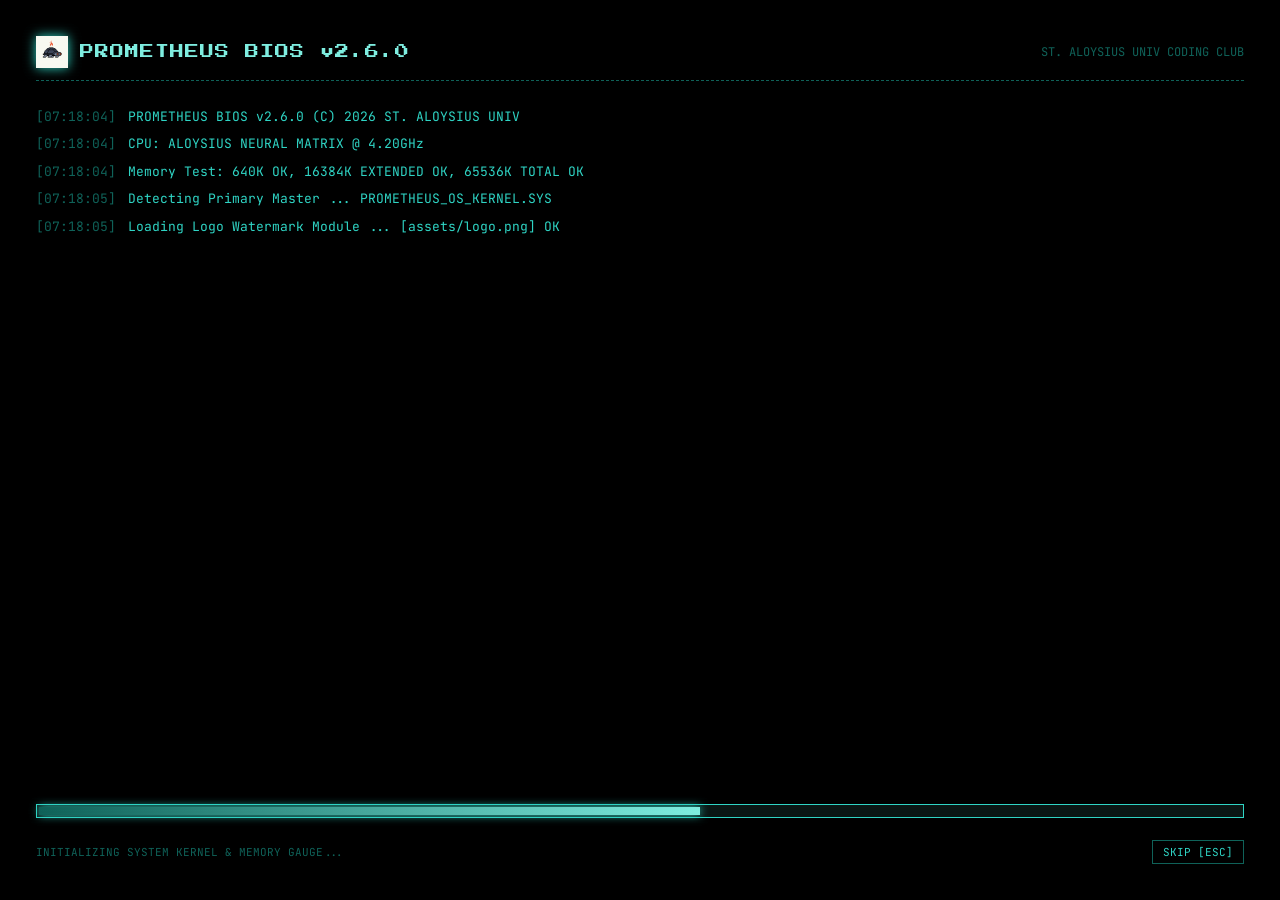
==== commit a8231310: "Fix logo centering, clean mentors to Glenson/Cyrus/Aaron, strip gallery subtext, fix browser URL" ====
--- a/index.html
+++ b/index.html
@@ -249,7 +249,7 @@
           <button class="browser-btn">◄ Back</button>
           <button class="browser-btn">► Forward</button>
           <button class="browser-btn">↻ Refresh</button>
-          <input type="text" class="browser-address-bar" value="http://prometheus.aloysius.edu/events-and-hackathons" readonly>
+          <input type="text" class="browser-address-bar" value="prometheus://events-and-hackathons" readonly>
         </div>
 
         <div class="window-body">
@@ -259,44 +259,29 @@
           </div>
 
           <div class="gallery-grid">
-            <!-- Card 1 -->
             <div class="gallery-card">
-              <img src="assets/hackathon_certificates.jpg" class="gallery-img" alt="National Hackathon Certificate of Excellence">
+              <img src="assets/hackathon_certificates.jpg" class="gallery-img" alt="National Hackathon">
               <div class="gallery-title">CodeSprint 2026 National Hackathon</div>
-              <div class="gallery-date">FEBRUARY 2026 — ALOYSIUS AUDITORIUM</div>
-              <div class="gallery-desc">Prometheus engineering teams awarded Certificate of Excellence at the 2026 National Level Hackathon.</div>
-            </div>
-
-            <!-- Card 2 -->
+            </div>
+
             <div class="gallery-card">
               <img src="assets/coding_session.jpg" class="gallery-img" alt="Deep Work Sprint">
               <div class="gallery-title">Deep Work & Collaborative Sprint</div>
-              <div class="gallery-date">WEEKLY SESSIONS — ST. ALOYSIUS LAB</div>
-              <div class="gallery-desc">Students pair programming on web & backend trails, debugging real-world systems together.</div>
-            </div>
-
-            <!-- Card 3 -->
+            </div>
+
             <div class="gallery-card">
-              <img src="assets/skunkworks_lab.jpg" class="gallery-img" alt="Skunkworks Hardware Lab">
+              <img src="assets/skunkworks_lab.jpg" class="gallery-img" alt="Skunkworks Lab">
               <div class="gallery-title">Hardware & Skunkworks Lab</div>
-              <div class="gallery-date">JANUARY 2026 — INNOVATION CENTER</div>
-              <div class="gallery-desc">Hands-on microcontrollers, robotics builds, and embedded IoT prototype testing.</div>
-            </div>
-
-            <!-- Card 4 -->
+            </div>
+
             <div class="gallery-card">
-              <img src="assets/classroom_dev.jpg" class="gallery-img" alt="Classroom Live Contest">
-              <div class="gallery-date">AUGUST 2026 — CS LAB</div>
+              <img src="assets/classroom_dev.jpg" class="gallery-img" alt="CP Contest">
               <div class="gallery-title">Competitive Programming Contest</div>
-              <div class="gallery-desc">Time-pressured algorithmic challenge session with peer mentors assisting first-years.</div>
-            </div>
-
-            <!-- Card 5 -->
+            </div>
+
             <div class="gallery-card">
-              <img src="assets/group_photo.png" class="gallery-img" alt="Community Team Victory">
+              <img src="assets/group_photo.png" class="gallery-img" alt="Community Gathering">
               <div class="gallery-title">Prometheus Community Gathering</div>
-              <div class="gallery-date">ST. ALOYSIUS UNIVERSITY</div>
-              <div class="gallery-desc">The skunkworks team celebrating project milestones with zero gatekeeping and high energy.</div>
             </div>
           </div>
         </div>
@@ -329,38 +314,17 @@
             </div>
 
             <div class="mentor-card">
-              <div class="mentor-avatar">SA</div>
-              <div class="mentor-name">Samarth</div>
-              <div class="mentor-role">Peer Mentor</div>
-              <div class="mentor-trail-badge">WEB & BACKEND</div>
+              <div class="mentor-avatar">CP</div>
+              <div class="mentor-name">Cyrus</div>
+              <div class="mentor-role">President</div>
+              <div class="mentor-trail-badge">PRESIDENT</div>
             </div>
 
             <div class="mentor-card">
-              <div class="mentor-avatar">RO</div>
-              <div class="mentor-name">Robin</div>
-              <div class="mentor-role">Peer Mentor</div>
-              <div class="mentor-trail-badge">COMPETITIVE PROG</div>
-            </div>
-
-            <div class="mentor-card">
-              <div class="mentor-avatar">SH</div>
-              <div class="mentor-name">Shreyas</div>
-              <div class="mentor-role">Peer Mentor</div>
-              <div class="mentor-trail-badge">MACHINE LEARNING</div>
-            </div>
-
-            <div class="mentor-card">
-              <div class="mentor-avatar">AN</div>
-              <div class="mentor-name">Ananya</div>
-              <div class="mentor-role">Peer Mentor</div>
-              <div class="mentor-trail-badge">APP DEVELOPMENT</div>
-            </div>
-
-            <div class="mentor-card">
-              <div class="mentor-avatar">NI</div>
-              <div class="mentor-name">Nihal</div>
-              <div class="mentor-role">Peer Mentor</div>
-              <div class="mentor-trail-badge">OPEN SOURCE</div>
+              <div class="mentor-avatar">AA</div>
+              <div class="mentor-name">Aaron</div>
+              <div class="mentor-role">Vice President</div>
+              <div class="mentor-trail-badge">VICE PRESIDENT</div>
             </div>
           </div>
         </div>
--- a/styles.css
+++ b/styles.css
@@ -332,21 +332,21 @@
 /* Desktop Background Official Logo Watermark */
 .desktop-wallpaper-logo {
   position: absolute;
-  top: 48%;
-  left: 55%;
+  top: 50%;
+  left: 50%;
   transform: translate(-50%, -50%);
-  width: 380px;
-  height: 380px;
-  opacity: 0.13;
+  width: 280px;
+  height: 280px;
+  opacity: 0.06;
   pointer-events: none;
   z-index: 1;
-  filter: drop-shadow(0 0 35px var(--teal));
-  animation: logoPulse 8s infinite ease-in-out;
-}
-
-@keyframes logoPulse {
-  0%, 100% { transform: translate(-50%, -50%) scale(1); opacity: 0.13; }
-  50% { transform: translate(-50%, -50%) scale(1.04); opacity: 0.18; }
+  filter: grayscale(0.3) drop-shadow(0 0 25px rgba(47, 212, 196, 0.15));
+  animation: logoBreathe 10s infinite ease-in-out;
+}
+
+@keyframes logoBreathe {
+  0%, 100% { transform: translate(-50%, -50%) scale(1); opacity: 0.06; }
+  50% { transform: translate(-50%, -50%) scale(1.02); opacity: 0.09; }
 }
 
 /* Desktop Grid */
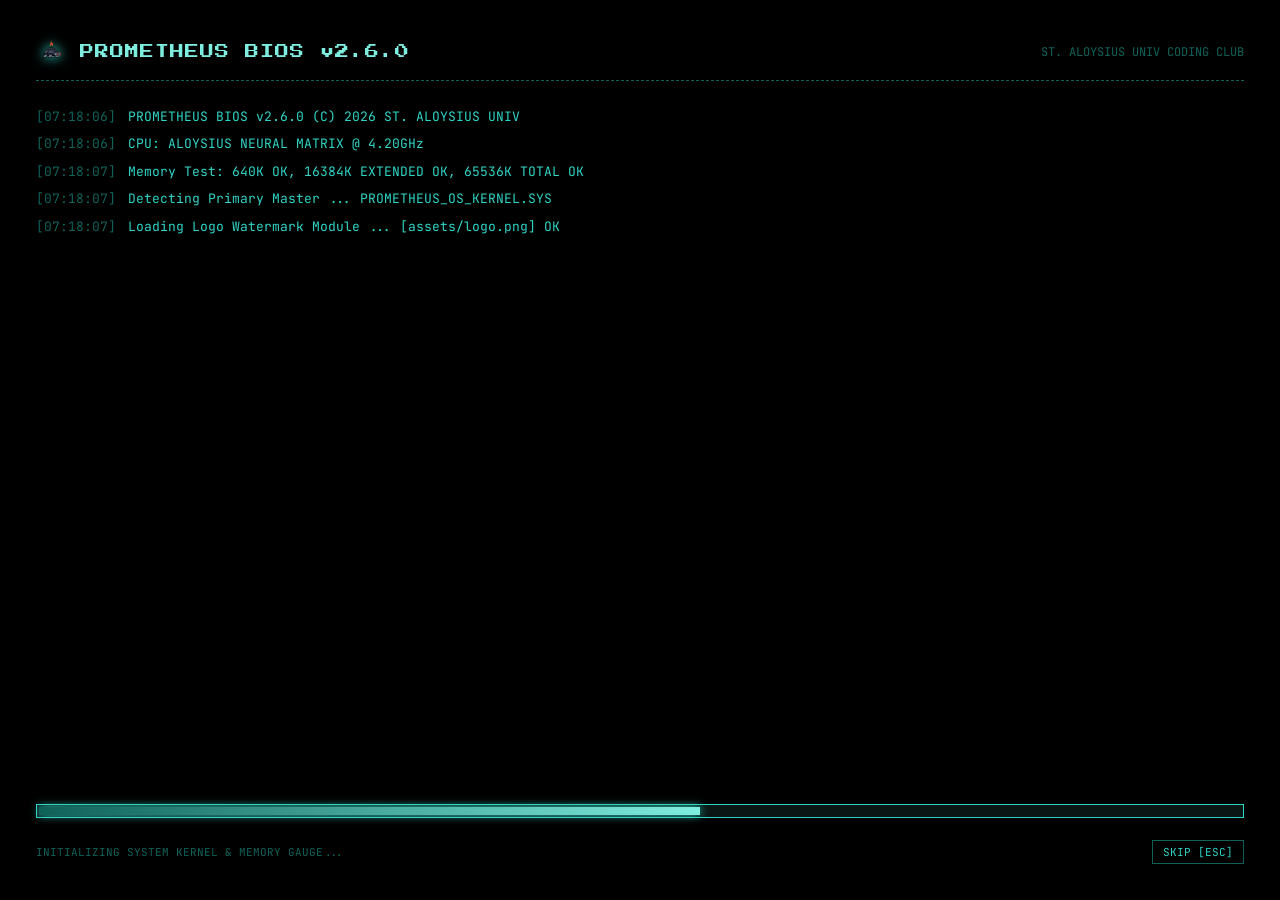
==== commit abd02228: "feat: Add mobile responsive support, desktop pet mascot, sysmon gadget, and event gallery" ====
--- a/index.html
+++ b/index.html
@@ -65,23 +65,15 @@
   <!-- 3. DESKTOP ENVIRONMENT -->
   <div id="desktop">
 
+    <!-- Interactive Grid & Particle Canvas Background -->
+    <canvas id="bg-canvas"></canvas>
+    <canvas id="matrix-canvas"></canvas>
+
     <!-- Official Logo Wallpaper Watermark -->
     <img src="assets/logo.png" class="desktop-wallpaper-logo" alt="Prometheus Official Logo Watermark">
 
     <!-- Desktop Icons Grid -->
     <div class="desktop-icon-grid">
-
-      <!-- Manifesto Icon -->
-      <div class="desktop-icon" data-window="manifesto-win">
-        <svg class="desktop-icon-svg" viewBox="0 0 32 32">
-          <rect x="2" y="4" width="28" height="24" rx="2" fill="#101F1C" stroke="#2FD4C4" stroke-width="2"/>
-          <rect x="2" y="4" width="28" height="6" fill="#1B3B36"/>
-          <circle cx="6" cy="7" r="1.5" fill="#FF6A3D"/>
-          <circle cx="10" cy="7" r="1.5" fill="#7FEDE0"/>
-          <path d="M6 16 L10 19 L6 22" stroke="#2FD4C4" stroke-width="2" fill="none"/>
-        </svg>
-        <span class="desktop-icon-label">Manifesto.exe</span>
-      </div>
 
       <!-- Trails Folder Icon -->
       <div class="desktop-icon" data-window="trails-win">
@@ -178,59 +170,6 @@
 
     <!-- 4. WINDOWS CONTAINER -->
     <div id="windows-container">
-
-      <!-- MANIFESTO WINDOW -->
-      <div class="window" id="manifesto-win" style="top: 30px; left: 50px; width: 620px; height: 480px;">
-        <div class="window-title-bar">
-          <div class="window-title-left">
-            <img src="assets/logo.png" class="window-title-icon" alt="Logo">
-            <span class="window-title-text">Manifesto.exe — Club Ethos</span>
-          </div>
-          <div class="window-controls">
-            <button class="window-btn min-btn">_</button>
-            <button class="window-btn max-btn">□</button>
-            <button class="window-btn close-btn">X</button>
-          </div>
-        </div>
-        <div class="window-body">
-          <div class="window-header">
-            <div class="window-eyebrow">St. Aloysius (Deemed to be University) — Student Coding Club</div>
-            <h2 class="window-h2">Fire was never meant to stay on the mountain.</h2>
-          </div>
-
-          <div class="manifesto-quote">
-            "Knowledge isn't handed down. <span>It's taken.</span>"
-          </div>
-
-          <p style="margin-bottom: 16px; opacity: 0.9;">
-            The myth isn't about theft — it's about refusing to let knowledge stay rationed. Prometheus runs on the same idea: technology shouldn't require permission, pedigree, or a head start to access. No prerequisite knowledge, no placement funnel, no gatekeeping. Pick a trail, show up, start making things.
-          </p>
-
-          <div class="tenets-grid">
-            <div class="tenet-card">
-              <div class="tenet-num">01 / TECH LITERACY</div>
-              <div class="tenet-title">Understand the machine</div>
-              <div class="tenet-desc">We teach how things work underneath, not just how to pass an interview. Curiosity about the "why" is the entry requirement — nothing else.</div>
-            </div>
-
-            <div class="tenet-card">
-              <div class="tenet-num">02 / NO GATEKEEPING</div>
-              <div class="tenet-title">Freedom of technology</div>
-              <div class="tenet-desc">No hidden hierarchy, no "ask a senior first." Whatever a mentor knows, a first-year should be able to reach for it on day one.</div>
-            </div>
-
-            <div class="tenet-card">
-              <div class="tenet-num">03 / SCRAPPY BY DESIGN</div>
-              <div class="tenet-title">Small, fast, unbureaucratic</div>
-              <div class="tenet-desc">Prometheus isn't a placement pipeline dressed up as a club. It's a small skunkworks team — built to move on curiosity, not calendar quotas.</div>
-            </div>
-          </div>
-          
-          <div class="faculty-credit" style="margin-top: 24px;">
-            FACULTY COORDINATOR — DR. GLENSON TONEY
-          </div>
-        </div>
-      </div>
 
       <!-- EVENTS & HACKATHON BROWSER WINDOW -->
       <div class="window" id="browser-win" style="top: 50px; left: 160px; width: 720px; height: 530px;">
@@ -307,24 +246,27 @@
 
           <div class="mentors-grid">
             <div class="mentor-card">
-              <div class="mentor-avatar">GT</div>
-              <div class="mentor-name">Dr. Glenson Toney</div>
+              <div class="mentor-avatar">MN</div>
+              <div class="mentor-name">Ms. Nishmitha</div>
               <div class="mentor-role">Faculty Coordinator</div>
-              <div class="mentor-trail-badge">CLUB ADVISOR</div>
+              <div class="mentor-trail-badge">CLUB COORDINATOR</div>
+              <div class="mentor-bio">Guiding Prometheus skunkworks & academic projects.</div>
             </div>
 
             <div class="mentor-card">
               <div class="mentor-avatar">CP</div>
               <div class="mentor-name">Cyrus</div>
               <div class="mentor-role">President</div>
-              <div class="mentor-trail-badge">PRESIDENT</div>
+              <div class="mentor-trail-badge">PRESIDENT & LEAD ARCHITECT</div>
+              <div class="mentor-bio">Full-stack systems, kernel architecture & algorithms.</div>
             </div>
 
             <div class="mentor-card">
               <div class="mentor-avatar">AA</div>
               <div class="mentor-name">Aaron</div>
               <div class="mentor-role">Vice President</div>
-              <div class="mentor-trail-badge">VICE PRESIDENT</div>
+              <div class="mentor-trail-badge">VICE PRESIDENT & AI LEAD</div>
+              <div class="mentor-bio">Deep learning, neural models & hackathon sprints.</div>
             </div>
           </div>
         </div>
@@ -575,6 +517,11 @@
                 <div class="gauge-bar-fill" id="sysmon-cpu-fill" style="width: 14%;"></div>
               </div>
             </div>
+          </div>
+
+          <div style="margin-bottom: 12px;">
+            <div class="gauge-title" style="margin-bottom: 4px;">SYSTEM METRICS HISTORY (60s)</div>
+            <canvas id="sysmon-chart" height="50" style="width: 100%; background: #0A1614; border: 1px solid var(--border); border-radius: 2px;"></canvas>
           </div>
 
           <table class="process-table">
@@ -643,6 +590,45 @@
 
     </div>
 
+    <!-- 4.4 RIGHT SIDEBAR SYSTEM MONITOR GADGET -->
+    <div id="sysmon-gadget" class="sysmon-gadget-box" title="Click to open full System Monitor">
+      <div class="gadget-header">
+        <span class="gadget-title">SYSMON v2.6</span>
+        <span class="gadget-dot"></span>
+      </div>
+      <div class="gadget-body">
+        <div class="gadget-metric">
+          <div class="gadget-label">CPU LOAD</div>
+          <div class="gadget-value" id="gadget-cpu-val">14%</div>
+          <div class="gadget-bar-bg">
+            <div class="gadget-bar-fill" id="gadget-cpu-bar" style="width: 14%;"></div>
+          </div>
+        </div>
+        <div class="gadget-metric">
+          <div class="gadget-label">RAM USAGE</div>
+          <div class="gadget-value" id="gadget-ram-val">324 MB</div>
+          <div class="gadget-bar-bg">
+            <div class="gadget-bar-fill" id="gadget-ram-bar" style="width: 31%;"></div>
+          </div>
+        </div>
+        <div class="gadget-metric">
+          <div class="gadget-label">REAL-TIME LOAD</div>
+          <canvas id="gadget-sparkline" width="150" height="30"></canvas>
+        </div>
+      </div>
+    </div>
+
+    <!-- 4.5 DESKTOP PET MASCOT COMPANION -->
+    <div id="desktop-pet" class="desktop-pet-container" title="Prometheus Mascot Companion — Drag me or watch me walk!">
+      <div class="pet-speech-bubble" id="pet-speech-bubble">Prometheus Companion online 🔥</div>
+      <div class="pet-avatar-wrap" id="pet-avatar-wrap">
+        <div class="pet-sprite-container">
+          <img src="assets/logo.png" alt="Mascot Pet" class="pet-img" id="pet-img">
+        </div>
+        <div class="pet-shadow" id="pet-shadow"></div>
+      </div>
+    </div>
+
   </div>
 
   <!-- 5. TASKBAR & START MENU -->
@@ -662,6 +648,10 @@
     <div class="taskbar-divider"></div>
 
     <div class="tray-area">
+      <canvas id="audio-viz" width="36" height="18" style="background: #0A1614; border: 1px solid var(--border); border-radius: 2px;" title="Audio Synthesizer Spectrum"></canvas>
+      <button class="tray-btn" id="tray-matrix-btn" title="Toggle Matrix Digital Rain">
+        <span style="font-family: var(--font-mono); font-size: 9px; color: #7FEDE0;">MTX</span>
+      </button>
       <button class="tray-btn" id="tray-sound-btn" title="Toggle Synth Sound">
         <span id="sound-icon" style="font-family: var(--font-mono); font-size: 9px;">VOL</span>
       </button>
@@ -683,7 +673,6 @@
       </div>
     </div>
     <div class="start-menu-items">
-      <div class="start-menu-item" data-window="manifesto-win">📄 Manifesto.exe</div>
       <div class="start-menu-item" data-window="trails-win">📁 Trails/</div>
       <div class="start-menu-item" data-window="browser-win">🌐 Browser.exe (Events)</div>
       <div class="start-menu-item" data-window="mentors-win">👥 Mentors.exe</div>
@@ -706,6 +695,15 @@
     <div class="context-menu-item" data-action="about">ℹ️ About Prometheus</div>
   </div>
 
+  <!-- 7. HD PHOTO LIGHTBOX MODAL -->
+  <div id="lightbox-modal">
+    <div class="lightbox-content">
+      <button class="lightbox-close" id="lightbox-close">&times;</button>
+      <img src="" id="lightbox-img" alt="Enlarged Event View">
+      <div class="lightbox-caption" id="lightbox-caption"></div>
+    </div>
+  </div>
+
   <script src="script.js"></script>
 </body>
 </html>
--- a/styles.css
+++ b/styles.css
@@ -329,24 +329,49 @@
     var(--bg-base);
 }
 
+/* Interactive Canvas Background Layer */
+#bg-canvas {
+  position: absolute;
+  inset: 0;
+  width: 100%;
+  height: 100%;
+  pointer-events: none;
+  z-index: 0;
+}
+
+#matrix-canvas {
+  position: absolute;
+  inset: 0;
+  width: 100%;
+  height: 100%;
+  pointer-events: none;
+  z-index: 0;
+  opacity: 0;
+  transition: opacity 0.5s ease;
+}
+
+#matrix-canvas.active {
+  opacity: 0.85;
+}
+
 /* Desktop Background Official Logo Watermark */
 .desktop-wallpaper-logo {
   position: absolute;
   top: 50%;
   left: 50%;
   transform: translate(-50%, -50%);
-  width: 280px;
-  height: 280px;
-  opacity: 0.06;
+  width: 320px;
+  height: 320px;
+  opacity: 0.14;
   pointer-events: none;
   z-index: 1;
-  filter: grayscale(0.3) drop-shadow(0 0 25px rgba(47, 212, 196, 0.15));
+  filter: drop-shadow(0 0 30px rgba(47, 212, 196, 0.25));
   animation: logoBreathe 10s infinite ease-in-out;
 }
 
 @keyframes logoBreathe {
-  0%, 100% { transform: translate(-50%, -50%) scale(1); opacity: 0.06; }
-  50% { transform: translate(-50%, -50%) scale(1.02); opacity: 0.09; }
+  0%, 100% { transform: translate(-50%, -50%) scale(1); opacity: 0.14; }
+  50% { transform: translate(-50%, -50%) scale(1.03); opacity: 0.20; }
 }
 
 /* Desktop Grid */
@@ -375,9 +400,10 @@
 }
 
 .desktop-icon:hover {
-  background: rgba(47, 212, 196, 0.08);
-  border-color: rgba(47, 212, 196, 0.3);
-  transform: translateY(-2px);
+  background: rgba(47, 212, 196, 0.1);
+  border-color: rgba(47, 212, 196, 0.35);
+  transform: translateY(-3px) scale(1.04);
+  filter: drop-shadow(0 0 6px rgba(47, 212, 196, 0.3));
 }
 
 .desktop-icon.selected {
@@ -391,6 +417,12 @@
   height: 44px;
   margin-bottom: 6px;
   filter: drop-shadow(0 2px 4px rgba(0,0,0,0.5));
+  transition: transform 0.2s ease, filter 0.2s ease;
+}
+
+.desktop-icon:hover .desktop-icon-svg {
+  transform: scale(1.12);
+  filter: drop-shadow(0 0 8px rgba(47, 212, 196, 0.5));
 }
 
 .desktop-icon-label {
@@ -425,19 +457,21 @@
 .window {
   position: absolute;
   pointer-events: auto;
-  background-color: var(--panel);
+  background-color: rgba(16, 31, 28, 0.92);
+  backdrop-filter: blur(12px);
+  -webkit-backdrop-filter: blur(12px);
   border: 2px solid var(--border);
   box-shadow: 
-    inset 1px 1px 0px rgba(127, 237, 224, 0.15),
+    inset 1px 1px 0px rgba(127, 237, 224, 0.18),
     inset -1px -1px 0px rgba(0, 0, 0, 0.6),
-    6px 6px 20px rgba(0, 0, 0, 0.8);
+    8px 12px 30px rgba(0, 0, 0, 0.85);
   min-width: 320px;
   min-height: 240px;
   display: flex;
   flex-direction: column;
   opacity: 0;
   transform: scale(0.95);
-  transition: opacity 0.15s ease, transform 0.15s ease;
+  transition: opacity 0.2s ease, transform 0.2s ease;
   visibility: hidden;
 }
 
@@ -445,6 +479,12 @@
   opacity: 1;
   transform: scale(1);
   visibility: visible;
+  animation: windowPopIn 0.2s ease-out;
+}
+
+@keyframes windowPopIn {
+  0% { opacity: 0; transform: scale(0.92) translateY(8px); }
+  100% { opacity: 1; transform: scale(1) translateY(0); }
 }
 
 .window.active {
@@ -572,6 +612,13 @@
   height: 6px;
   background: var(--teal);
   box-shadow: 0 0 6px var(--teal-bright);
+  animation: dotPulse 2s infinite ease-in-out;
+  border-radius: 50%;
+}
+
+@keyframes dotPulse {
+  0%, 100% { box-shadow: 0 0 4px var(--teal-bright); opacity: 1; }
+  50% { box-shadow: 0 0 10px var(--teal-bright), 0 0 16px var(--teal); opacity: 0.7; }
 }
 
 .window-h2 {
@@ -634,12 +681,18 @@
   display: flex;
   flex-direction: column;
   gap: 8px;
-  transition: border-color 0.2s, transform 0.2s;
+  cursor: pointer;
+  transition: border-color 0.2s, transform 0.2s, box-shadow 0.2s;
 }
 
 .gallery-card:hover {
   border-color: var(--teal);
-  transform: translateY(-2px);
+  transform: translateY(-3px) scale(1.01);
+  box-shadow: 0 4px 20px rgba(47, 212, 196, 0.15), 0 0 10px rgba(47, 212, 196, 0.1);
+}
+
+.gallery-card:hover .gallery-img {
+  filter: brightness(1.1) saturate(1.1);
 }
 
 .gallery-img {
@@ -648,6 +701,7 @@
   object-fit: cover;
   border: 1px solid var(--border);
   border-radius: 2px;
+  transition: filter 0.3s ease;
 }
 
 .gallery-title {
@@ -690,7 +744,13 @@
 
 .mentor-card:hover {
   border-color: var(--teal);
-  box-shadow: 0 0 12px rgba(47, 212, 196, 0.2);
+  box-shadow: 0 0 18px rgba(47, 212, 196, 0.25);
+  transform: translateY(-3px);
+}
+
+.mentor-card:hover .mentor-avatar {
+  box-shadow: 0 0 14px rgba(47, 212, 196, 0.5);
+  border-color: var(--teal-bright);
 }
 
 .mentor-avatar {
@@ -705,6 +765,7 @@
   font-family: var(--font-pixel);
   font-size: 18px;
   color: var(--teal-bright);
+  transition: box-shadow 0.25s ease, border-color 0.25s ease;
 }
 
 .mentor-name {
@@ -728,6 +789,16 @@
   padding: 2px 8px;
   border-radius: 2px;
   margin-top: 4px;
+}
+
+.mentor-bio {
+  font-family: var(--font-mono);
+  font-size: 11px;
+  color: var(--cream);
+  opacity: 0.85;
+  text-align: center;
+  margin-top: 6px;
+  line-height: 1.4;
 }
 
 /* TRAIL PROGRESS TRACKER */
@@ -777,11 +848,13 @@
   padding: 10px 12px;
   font-size: 13px;
   cursor: pointer;
-  transition: background 0.15s;
+  transition: background 0.15s, border-color 0.2s, transform 0.2s ease;
 }
 
 .checklist-item:hover {
   background: rgba(47, 212, 196, 0.08);
+  border-color: rgba(47, 212, 196, 0.3);
+  transform: translateX(3px);
 }
 
 .checklist-cb {
@@ -854,6 +927,59 @@
 .process-table th {
   background: var(--teal-dim);
   color: var(--cream);
+}
+
+/* TERMINAL CLI SHELL WINDOW STYLING */
+.terminal-body {
+  background-color: #050D0C !important;
+  color: #7FEDE0;
+  font-family: var(--font-mono);
+  font-size: 12px;
+  display: flex;
+  flex-direction: column;
+  height: calc(100% - 32px);
+  padding: 12px !important;
+  box-sizing: border-box;
+}
+
+.terminal-output {
+  flex: 1;
+  overflow-y: auto;
+  margin-bottom: 8px;
+  line-height: 1.5;
+  word-break: break-word;
+}
+
+.terminal-output div {
+  margin-bottom: 4px;
+}
+
+.terminal-input-row {
+  display: flex;
+  align-items: center;
+  gap: 8px;
+  background: rgba(16, 31, 28, 0.9);
+  border: 1px solid var(--border);
+  padding: 4px 8px;
+  border-radius: 2px;
+}
+
+.terminal-prompt {
+  color: var(--teal);
+  font-weight: bold;
+  font-size: 11px;
+  white-space: nowrap;
+}
+
+.terminal-input {
+  flex: 1;
+  background: transparent;
+  border: none;
+  outline: none;
+  color: #FFF;
+  font-family: var(--font-mono);
+  font-size: 12px;
+  caret-color: var(--teal-bright);
 }
 
 /* GAMES WINDOWS */
@@ -1051,6 +1177,7 @@
   padding: 4px 8px;
   background: rgba(10, 22, 20, 0.8);
   border: 1px solid var(--border);
+  text-shadow: 0 0 6px rgba(47, 212, 196, 0.4);
 }
 
 /* Start Menu */
@@ -1195,3 +1322,401 @@
     grid-template-columns: 1fr;
   }
 }
+
+/* ==========================================================================
+   8. HD PHOTO LIGHTBOX MODAL
+   ========================================================================== */
+#lightbox-modal {
+  position: fixed;
+  inset: 0;
+  z-index: 9999;
+  background: rgba(10, 22, 20, 0.92);
+  backdrop-filter: blur(16px);
+  display: none;
+  align-items: center;
+  justify-content: center;
+  padding: 20px;
+}
+
+#lightbox-modal.open {
+  display: flex;
+  animation: fadeIn 0.2s ease-out;
+}
+
+.lightbox-content {
+  position: relative;
+  max-width: 90vw;
+  max-height: 85vh;
+  border: 2px solid var(--teal);
+  box-shadow: 0 0 35px rgba(47, 212, 196, 0.4), 0 10px 40px rgba(0,0,0,0.9);
+  background: var(--panel);
+  padding: 8px;
+  display: flex;
+  flex-direction: column;
+  align-items: center;
+}
+
+#lightbox-img {
+  max-width: 100%;
+  max-height: 75vh;
+  object-fit: contain;
+  border: 1px solid var(--border);
+}
+
+.lightbox-caption {
+  margin-top: 10px;
+  font-family: var(--font-pixel);
+  font-size: 11px;
+  color: var(--teal-bright);
+  text-align: center;
+}
+
+.lightbox-close {
+  position: absolute;
+  top: -14px;
+  right: -14px;
+  width: 30px;
+  height: 30px;
+  background: var(--flame);
+  color: #FFF;
+  border: 2px solid var(--cream);
+  border-radius: 50%;
+  font-size: 16px;
+  font-weight: bold;
+  cursor: pointer;
+  display: flex;
+  align-items: center;
+  justify-content: center;
+  box-shadow: 0 0 12px rgba(255, 106, 61, 0.5);
+  transition: transform 0.15s;
+}
+
+.lightbox-close:hover {
+  transform: scale(1.15);
+}
+
+@keyframes fadeIn {
+  0% { opacity: 0; transform: scale(0.95); }
+  100% { opacity: 1; transform: scale(1); }
+}
+
+/* ==========================================================================
+   9. RIGHT SIDEBAR SYSTEM MONITOR GADGET (DESKTOP GADGET)
+   ========================================================================== */
+.sysmon-gadget-box {
+  position: absolute;
+  top: 24px;
+  right: 24px;
+  width: 170px;
+  background: rgba(16, 31, 28, 0.88);
+  backdrop-filter: blur(12px);
+  -webkit-backdrop-filter: blur(12px);
+  border: 1px solid var(--border);
+  border-radius: 4px;
+  box-shadow: 0 4px 20px rgba(0, 0, 0, 0.7), inset 0 0 10px rgba(47, 212, 196, 0.1);
+  padding: 10px;
+  z-index: 15;
+  cursor: pointer;
+  transition: all 0.25s ease;
+}
+
+.sysmon-gadget-box:hover {
+  border-color: var(--teal);
+  box-shadow: 0 0 16px rgba(47, 212, 196, 0.3), inset 0 0 15px rgba(47, 212, 196, 0.15);
+  transform: translateY(-2px);
+}
+
+.gadget-header {
+  display: flex;
+  justify-content: space-between;
+  align-items: center;
+  border-bottom: 1px solid var(--border);
+  padding-bottom: 6px;
+  margin-bottom: 8px;
+}
+
+.gadget-title {
+  font-family: var(--font-pixel);
+  font-size: 8.5px;
+  color: var(--teal-bright);
+  letter-spacing: 0.08em;
+}
+
+.gadget-dot {
+  width: 6px;
+  height: 6px;
+  background: var(--teal);
+  border-radius: 50%;
+  box-shadow: 0 0 6px var(--teal-bright);
+  animation: dotPulse 2s infinite ease-in-out;
+}
+
+.gadget-body {
+  display: flex;
+  flex-direction: column;
+  gap: 8px;
+}
+
+.gadget-metric {
+  display: flex;
+  flex-direction: column;
+  gap: 3px;
+}
+
+.gadget-label {
+  font-family: var(--font-mono);
+  font-size: 8.5px;
+  color: var(--teal);
+}
+
+.gadget-value {
+  font-family: var(--font-pixel);
+  font-size: 11px;
+  color: var(--cream);
+}
+
+.gadget-bar-bg {
+  height: 6px;
+  background: var(--bg-base);
+  border: 1px solid var(--border);
+  border-radius: 2px;
+  overflow: hidden;
+}
+
+.gadget-bar-fill {
+  height: 100%;
+  background: var(--teal);
+  box-shadow: 0 0 6px var(--teal);
+  transition: width 0.4s ease;
+}
+
+/* ==========================================================================
+   10. DESKTOP MASCOT COMPANION BOT (CLAUDE-STYLE BLINKING & WALKING)
+   ========================================================================== */
+.desktop-pet-container {
+  position: absolute;
+  bottom: 42px;
+  right: 210px;
+  width: 110px;
+  height: 115px;
+  z-index: 7000;
+  cursor: grab;
+  user-select: none;
+  touch-action: none;
+  display: flex;
+  flex-direction: column;
+  align-items: center;
+  justify-content: flex-end;
+  transition: transform 0.25s ease, left 0.6s cubic-bezier(0.25, 1, 0.5, 1), top 0.4s cubic-bezier(0.5, 0, 0.75, 0);
+}
+
+.desktop-pet-container.dragging {
+  cursor: grabbing;
+  transition: none !important;
+}
+
+.desktop-pet-container.walking .pet-avatar-wrap {
+  animation: petWalkBob 0.32s infinite alternate ease-in-out;
+}
+
+.desktop-pet-container.facing-left .pet-sprite-container {
+  transform: scaleX(-1);
+}
+
+.pet-avatar-wrap {
+  position: relative;
+  width: 96px;
+  height: 96px;
+  display: flex;
+  align-items: center;
+  justify-content: center;
+}
+
+.pet-sprite-container {
+  position: relative;
+  width: 88px;
+  height: 88px;
+  display: flex;
+  align-items: center;
+  justify-content: center;
+  transition: transform 0.25s ease;
+}
+
+.pet-img {
+  width: 88px;
+  height: 88px;
+  object-fit: contain;
+  filter: drop-shadow(0 0 18px rgba(47, 212, 196, 0.55)) drop-shadow(0 8px 16px rgba(0, 0, 0, 0.85));
+  transition: transform 0.25s ease, filter 0.25s ease;
+  pointer-events: none;
+}
+
+.desktop-pet-container:hover .pet-img {
+  transform: scale(1.12);
+  filter: drop-shadow(0 0 25px rgba(127, 237, 224, 0.95)) drop-shadow(0 0 35px rgba(255, 106, 61, 0.65));
+}
+
+.pet-shadow {
+  position: absolute;
+  bottom: -4px;
+  width: 68px;
+  height: 11px;
+  background: rgba(0, 0, 0, 0.7);
+  border-radius: 50%;
+  filter: blur(2.5px);
+  transition: transform 0.2s ease, opacity 0.2s ease;
+}
+
+.desktop-pet-container:hover .pet-shadow {
+  transform: scale(0.8);
+  opacity: 0.4;
+}
+
+/* Retro Speech Bubble */
+.pet-speech-bubble {
+  position: absolute;
+  bottom: 100px;
+  left: 50%;
+  transform: translateX(-50%) scale(0.9);
+  background: rgba(16, 31, 28, 0.96);
+  backdrop-filter: blur(10px);
+  border: 2px solid var(--teal);
+  box-shadow: 0 0 18px rgba(47, 212, 196, 0.4), 0 4px 14px rgba(0,0,0,0.85);
+  padding: 6px 12px;
+  border-radius: 8px;
+  font-family: var(--font-pixel);
+  font-size: 9.5px;
+  color: var(--teal-bright);
+  white-space: nowrap;
+  pointer-events: none;
+  opacity: 0;
+  visibility: hidden;
+  transition: opacity 0.25s ease, transform 0.25s ease;
+  z-index: 7005;
+}
+
+.pet-speech-bubble::after {
+  content: '';
+  position: absolute;
+  bottom: -8px;
+  left: 50%;
+  transform: translateX(-50%);
+  width: 0;
+  height: 0;
+  border-left: 6px solid transparent;
+  border-right: 6px solid transparent;
+  border-top: 8px solid var(--teal);
+}
+
+.pet-speech-bubble.show {
+  opacity: 1;
+  visibility: visible;
+  transform: translateX(-50%) scale(1);
+}
+
+@keyframes petWalkBob {
+  0% { transform: translateY(0) rotate(-4deg); }
+  100% { transform: translateY(-7px) rotate(4deg); }
+}
+
+/* ==========================================================================
+   MOBILE, TABLET & RESPONSIVE DEVICE MEDIA QUERIES
+   ========================================================================== */
+@media (max-width: 900px) {
+  .sysmon-gadget-box {
+    display: none;
+  }
+
+  .desktop-icon-grid {
+    grid-template-columns: repeat(auto-fill, minmax(85px, 1fr));
+    gap: 16px;
+    padding: 16px;
+  }
+
+  .window {
+    width: 94vw !important;
+    left: 3vw !important;
+    top: 30px !important;
+    max-height: 80vh !important;
+  }
+
+  .desktop-pet-container {
+    bottom: 50px;
+    right: 15px;
+    width: 70px;
+    height: 75px;
+  }
+
+  .pet-sprite-container, .pet-img {
+    width: 60px;
+    height: 60px;
+  }
+
+  .pet-avatar-wrap {
+    width: 65px;
+    height: 65px;
+  }
+
+  .pet-shadow {
+    width: 48px;
+  }
+
+  .start-menu {
+    width: 90vw;
+    left: 5vw;
+    bottom: 45px;
+  }
+}
+
+@media (max-width: 600px) {
+  .window-title-text {
+    font-size: 11px;
+  }
+
+  .window-btn {
+    width: 26px;
+    height: 24px;
+    font-size: 11px;
+  }
+
+  .mentors-grid, .trails-grid {
+    grid-template-columns: 1fr;
+  }
+
+  .taskbar-brand span {
+    display: none;
+  }
+}
+
+/* Animations */
+@keyframes petFloat {
+  0%, 100% { transform: translateY(0); }
+  50% { transform: translateY(-7px); }
+}
+
+@keyframes petWalkBob {
+  0% { transform: translateY(0) rotate(-3deg); }
+  100% { transform: translateY(-6px) rotate(3deg); }
+}
+
+@keyframes footStep {
+  0% { transform: translateY(0); }
+  100% { transform: translateY(-3px); }
+}
+
+@keyframes petWobble {
+  0%, 100% { transform: scale(1.2) rotate(-8deg); }
+  50% { transform: scale(1.25) rotate(8deg); }
+}
+
+@keyframes petBounce {
+  0%, 100% { transform: translateY(0) scale(1); }
+  40% { transform: translateY(-16px) scale(1.15, 0.85); }
+  70% { transform: translateY(4px) scale(0.9, 1.1); }
+}
+
+@keyframes petSpin {
+  0% { transform: rotate(0deg) scale(1); }
+  50% { transform: rotate(180deg) scale(1.3); }
+  100% { transform: rotate(360deg) scale(1); }
+}
